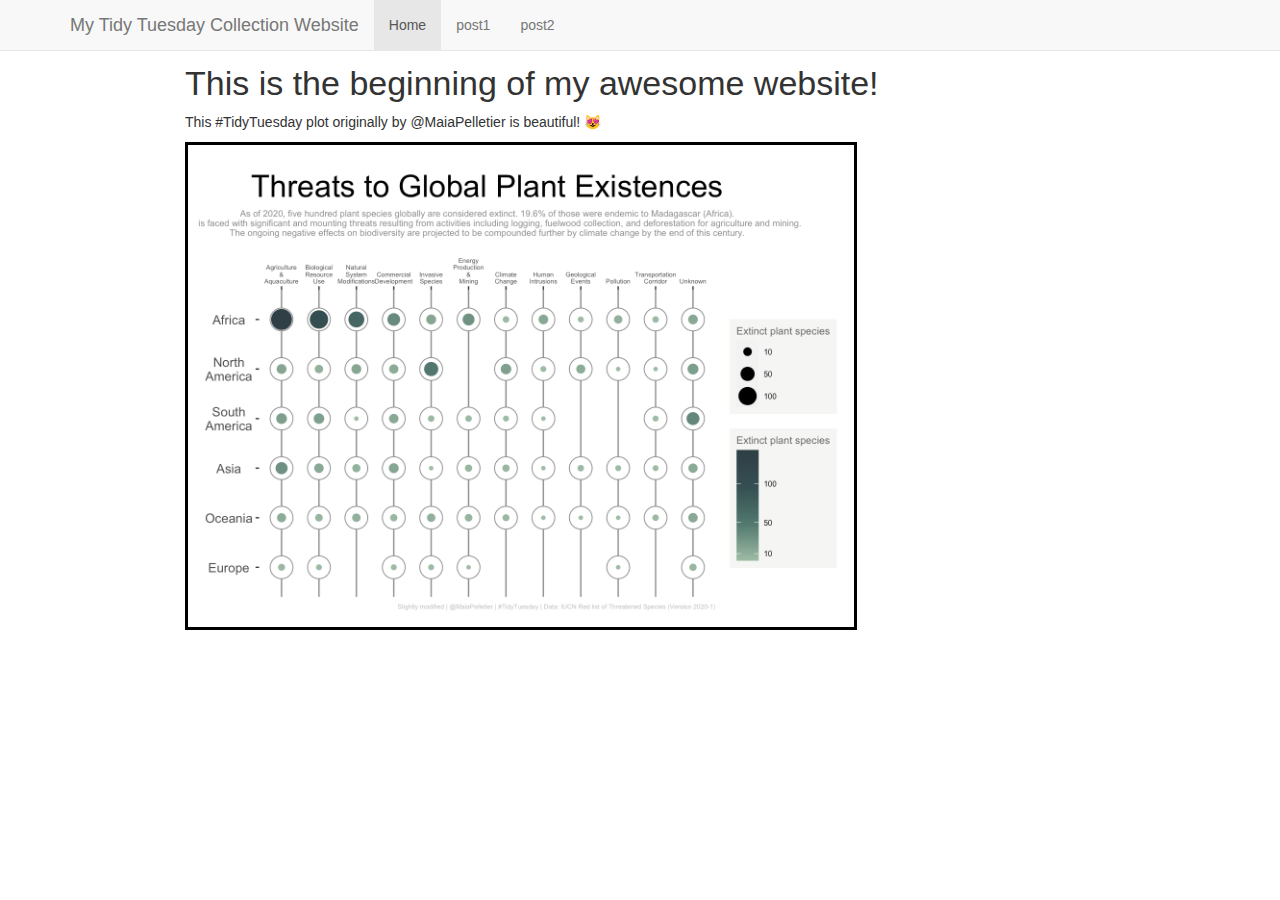
==== docs/index.html @ daf49bda "Initial commit" ====
<!DOCTYPE html>

<html>

<head>

<meta charset="utf-8" />
<meta name="generator" content="pandoc" />
<meta http-equiv="X-UA-Compatible" content="IE=EDGE" />




<title>index.knit</title>

<script src="site_libs/header-attrs-2.9/header-attrs.js"></script>
<script src="site_libs/jquery-1.11.3/jquery.min.js"></script>
<meta name="viewport" content="width=device-width, initial-scale=1" />
<link href="site_libs/bootstrap-3.3.5/css/bootstrap.min.css" rel="stylesheet" />
<script src="site_libs/bootstrap-3.3.5/js/bootstrap.min.js"></script>
<script src="site_libs/bootstrap-3.3.5/shim/html5shiv.min.js"></script>
<script src="site_libs/bootstrap-3.3.5/shim/respond.min.js"></script>
<style>h1 {font-size: 34px;}
       h1.title {font-size: 38px;}
       h2 {font-size: 30px;}
       h3 {font-size: 24px;}
       h4 {font-size: 18px;}
       h5 {font-size: 16px;}
       h6 {font-size: 12px;}
       code {color: inherit; background-color: rgba(0, 0, 0, 0.04);}
       pre:not([class]) { background-color: white }</style>
<script src="site_libs/navigation-1.1/tabsets.js"></script>
<link href="site_libs/highlightjs-9.12.0/default.css" rel="stylesheet" />
<script src="site_libs/highlightjs-9.12.0/highlight.js"></script>

<style type="text/css">
  code{white-space: pre-wrap;}
  span.smallcaps{font-variant: small-caps;}
  span.underline{text-decoration: underline;}
  div.column{display: inline-block; vertical-align: top; width: 50%;}
  div.hanging-indent{margin-left: 1.5em; text-indent: -1.5em;}
  ul.task-list{list-style: none;}
    </style>

<style type="text/css">code{white-space: pre;}</style>
<script type="text/javascript">
if (window.hljs) {
  hljs.configure({languages: []});
  hljs.initHighlightingOnLoad();
  if (document.readyState && document.readyState === "complete") {
    window.setTimeout(function() { hljs.initHighlighting(); }, 0);
  }
}
</script>








<style type = "text/css">
.main-container {
  max-width: 940px;
  margin-left: auto;
  margin-right: auto;
}
img {
  max-width:100%;
}
.tabbed-pane {
  padding-top: 12px;
}
.html-widget {
  margin-bottom: 20px;
}
button.code-folding-btn:focus {
  outline: none;
}
summary {
  display: list-item;
}
pre code {
  padding: 0;
}
</style>


<style type="text/css">
.dropdown-submenu {
  position: relative;
}
.dropdown-submenu>.dropdown-menu {
  top: 0;
  left: 100%;
  margin-top: -6px;
  margin-left: -1px;
  border-radius: 0 6px 6px 6px;
}
.dropdown-submenu:hover>.dropdown-menu {
  display: block;
}
.dropdown-submenu>a:after {
  display: block;
  content: " ";
  float: right;
  width: 0;
  height: 0;
  border-color: transparent;
  border-style: solid;
  border-width: 5px 0 5px 5px;
  border-left-color: #cccccc;
  margin-top: 5px;
  margin-right: -10px;
}
.dropdown-submenu:hover>a:after {
  border-left-color: #adb5bd;
}
.dropdown-submenu.pull-left {
  float: none;
}
.dropdown-submenu.pull-left>.dropdown-menu {
  left: -100%;
  margin-left: 10px;
  border-radius: 6px 0 6px 6px;
}
</style>

<script type="text/javascript">
// manage active state of menu based on current page
$(document).ready(function () {
  // active menu anchor
  href = window.location.pathname
  href = href.substr(href.lastIndexOf('/') + 1)
  if (href === "")
    href = "index.html";
  var menuAnchor = $('a[href="' + href + '"]');

  // mark it active
  menuAnchor.tab('show');

  // if it's got a parent navbar menu mark it active as well
  menuAnchor.closest('li.dropdown').addClass('active');

  // Navbar adjustments
  var navHeight = $(".navbar").first().height() + 15;
  var style = document.createElement('style');
  var pt = "padding-top: " + navHeight + "px; ";
  var mt = "margin-top: -" + navHeight + "px; ";
  var css = "";
  // offset scroll position for anchor links (for fixed navbar)
  for (var i = 1; i <= 6; i++) {
    css += ".section h" + i + "{ " + pt + mt + "}\n";
  }
  style.innerHTML = "body {" + pt + "padding-bottom: 40px; }\n" + css;
  document.head.appendChild(style);
});
</script>

<!-- tabsets -->

<style type="text/css">
.tabset-dropdown > .nav-tabs {
  display: inline-table;
  max-height: 500px;
  min-height: 44px;
  overflow-y: auto;
  border: 1px solid #ddd;
  border-radius: 4px;
}

.tabset-dropdown > .nav-tabs > li.active:before {
  content: "";
  font-family: 'Glyphicons Halflings';
  display: inline-block;
  padding: 10px;
  border-right: 1px solid #ddd;
}

.tabset-dropdown > .nav-tabs.nav-tabs-open > li.active:before {
  content: "&#xe258;";
  border: none;
}

.tabset-dropdown > .nav-tabs.nav-tabs-open:before {
  content: "";
  font-family: 'Glyphicons Halflings';
  display: inline-block;
  padding: 10px;
  border-right: 1px solid #ddd;
}

.tabset-dropdown > .nav-tabs > li.active {
  display: block;
}

.tabset-dropdown > .nav-tabs > li > a,
.tabset-dropdown > .nav-tabs > li > a:focus,
.tabset-dropdown > .nav-tabs > li > a:hover {
  border: none;
  display: inline-block;
  border-radius: 4px;
  background-color: transparent;
}

.tabset-dropdown > .nav-tabs.nav-tabs-open > li {
  display: block;
  float: none;
}

.tabset-dropdown > .nav-tabs > li {
  display: none;
}
</style>

<!-- code folding -->




</head>

<body>


<div class="container-fluid main-container">




<div class="navbar navbar-default  navbar-fixed-top" role="navigation">
  <div class="container">
    <div class="navbar-header">
      <button type="button" class="navbar-toggle collapsed" data-toggle="collapse" data-target="#navbar">
        <span class="icon-bar"></span>
        <span class="icon-bar"></span>
        <span class="icon-bar"></span>
      </button>
      <a class="navbar-brand" href="index.html">My Tidy Tuesday Collection Website</a>
    </div>
    <div id="navbar" class="navbar-collapse collapse">
      <ul class="nav navbar-nav">
        <li>
  <a href="index.html">Home</a>
</li>
<li>
  <a href="post1.html">post1</a>
</li>
<li>
  <a href="post2.html">post2</a>
</li>
      </ul>
      <ul class="nav navbar-nav navbar-right">
        
      </ul>
    </div><!--/.nav-collapse -->
  </div><!--/.container -->
</div><!--/.navbar -->

<div id="header">




</div>


<div id="this-is-the-beginning-of-my-awesome-website" class="section level1">
<h1>This is the beginning of my awesome website!</h1>
<p>This #TidyTuesday plot originally by <span class="citation">@MaiaPelletier</span> is beautiful! 😻</p>
<p><img src="index_files/figure-html/plot-1.png" width="672" style='border:3px solid black; padding:10px;' /></p>
</div>




</div>

<script>

// add bootstrap table styles to pandoc tables
function bootstrapStylePandocTables() {
  $('tr.odd').parent('tbody').parent('table').addClass('table table-condensed');
}
$(document).ready(function () {
  bootstrapStylePandocTables();
});


</script>

<!-- tabsets -->

<script>
$(document).ready(function () {
  window.buildTabsets("TOC");
});

$(document).ready(function () {
  $('.tabset-dropdown > .nav-tabs > li').click(function () {
    $(this).parent().toggleClass('nav-tabs-open');
  });
});
</script>

<!-- code folding -->


<!-- dynamically load mathjax for compatibility with self-contained -->
<script>
  (function () {
    var script = document.createElement("script");
    script.type = "text/javascript";
    script.src  = "https://mathjax.rstudio.com/latest/MathJax.js?config=TeX-AMS-MML_HTMLorMML";
    document.getElementsByTagName("head")[0].appendChild(script);
  })();
</script>

</body>
</html>
---- docs/site_libs/highlightjs-9.12.0/default.css ----
.hljs-literal {
  color: #990073;
}

.hljs-number {
  color: #099;
}

.hljs-comment {
  color: #998;
  font-style: italic;
}

.hljs-keyword {
  color: #900;
  font-weight: bold;
}

.hljs-string {
  color: #d14;
}
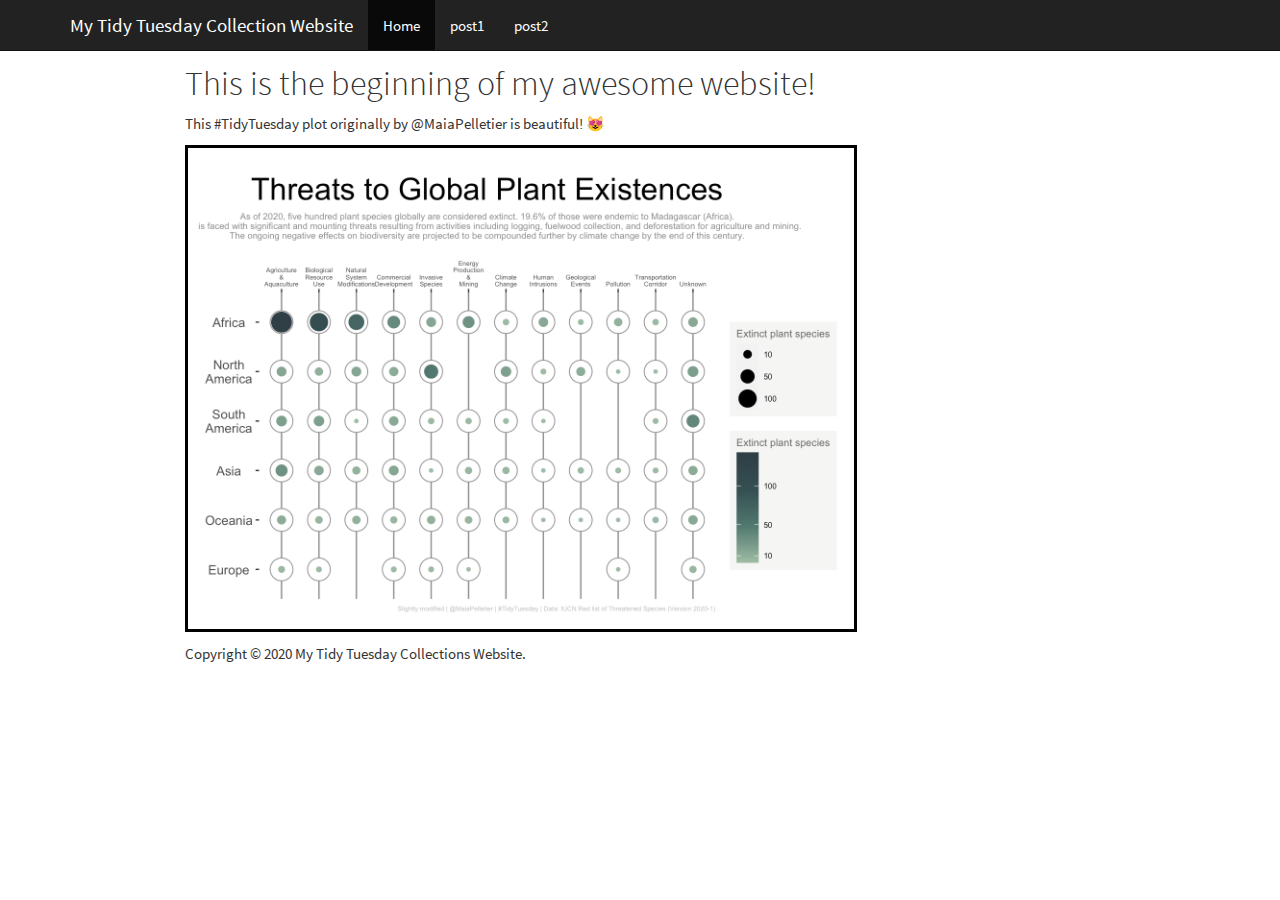
==== commit a7ee36b8: "First commit" ====
--- a/docs/index.html
+++ b/docs/index.html
@@ -16,7 +16,7 @@
 <script src="site_libs/header-attrs-2.9/header-attrs.js"></script>
 <script src="site_libs/jquery-1.11.3/jquery.min.js"></script>
 <meta name="viewport" content="width=device-width, initial-scale=1" />
-<link href="site_libs/bootstrap-3.3.5/css/bootstrap.min.css" rel="stylesheet" />
+<link href="site_libs/bootstrap-3.3.5/css/cosmo.min.css" rel="stylesheet" />
 <script src="site_libs/bootstrap-3.3.5/js/bootstrap.min.js"></script>
 <script src="site_libs/bootstrap-3.3.5/shim/html5shiv.min.js"></script>
 <script src="site_libs/bootstrap-3.3.5/shim/respond.min.js"></script>
@@ -57,6 +57,7 @@
 
 
 
+<link rel="stylesheet" href="styles.css" type="text/css" />
 
 
 
@@ -272,6 +273,7 @@
 <p><img src="index_files/figure-html/plot-1.png" width="672" style='border:3px solid black; padding:10px;' /></p>
 </div>
 
+<p>Copyright &copy; 2020 My Tidy Tuesday Collections Website.</p>
 
 
 
--- a/docs/site_libs/bootstrap-3.3.5/css/cosmo.min.css
+++ b/docs/site_libs/bootstrap-3.3.5/css/cosmo.min.css
@@ -0,0 +1,30 @@
+@font-face {
+  font-family: 'Source Sans Pro';
+  font-style: normal;
+  font-weight: 300;
+  src: url(fonts/SourceSansProLight.ttf) format('truetype');
+}
+@font-face {
+  font-family: 'Source Sans Pro';
+  font-style: normal;
+  font-weight: 400;
+  src: url(fonts/SourceSansPro.ttf) format('truetype');
+}
+@font-face {
+  font-family: 'Source Sans Pro';
+  font-style: normal;
+  font-weight: 700;
+  src: url(fonts/SourceSansProBold.ttf) format('truetype');
+}
+
+/*!
+ * bootswatch v3.3.6
+ * Homepage: http://bootswatch.com
+ * Copyright 2012-2015 Thomas Park
+ * Licensed under MIT
+ * Based on Bootstrap
+*//*!
+ * Bootstrap v3.3.6 (http://getbootstrap.com)
+ * Copyright 2011-2015 Twitter, Inc.
+ * Licensed under MIT (https://github.com/twbs/bootstrap/blob/master/LICENSE)
+ *//*! normalize.css v3.0.3 | MIT License | github.com/necolas/normalize.css */html{font-family:sans-serif;-ms-text-size-adjust:100%;-webkit-text-size-adjust:100%}body{margin:0}article,aside,details,figcaption,figure,footer,header,hgroup,main,menu,nav,section,summary{display:block}audio,canvas,progress,video{display:inline-block;vertical-align:baseline}audio:not([controls]){display:none;height:0}[hidden],template{display:none}a{background-color:transparent}a:active,a:hover{outline:0}abbr[title]{border-bottom:1px dotted}b,strong{font-weight:bold}dfn{font-style:italic}h1{font-size:2em;margin:0.67em 0}mark{background:#ff0;color:#000}small{font-size:80%}sub,sup{font-size:75%;line-height:0;position:relative;vertical-align:baseline}sup{top:-0.5em}sub{bottom:-0.25em}img{border:0}svg:not(:root){overflow:hidden}figure{margin:1em 40px}hr{-webkit-box-sizing:content-box;-moz-box-sizing:content-box;box-sizing:content-box;height:0}pre{overflow:auto}code,kbd,pre,samp{font-family:monospace, monospace;font-size:1em}button,input,optgroup,select,textarea{color:inherit;font:inherit;margin:0}button{overflow:visible}button,select{text-transform:none}button,html input[type="button"],input[type="reset"],input[type="submit"]{-webkit-appearance:button;cursor:pointer}button[disabled],html input[disabled]{cursor:default}button::-moz-focus-inner,input::-moz-focus-inner{border:0;padding:0}input{line-height:normal}input[type="checkbox"],input[type="radio"]{-webkit-box-sizing:border-box;-moz-box-sizing:border-box;box-sizing:border-box;padding:0}input[type="number"]::-webkit-inner-spin-button,input[type="number"]::-webkit-outer-spin-button{height:auto}input[type="search"]{-webkit-appearance:textfield;-webkit-box-sizing:content-box;-moz-box-sizing:content-box;box-sizing:content-box}input[type="search"]::-webkit-search-cancel-button,input[type="search"]::-webkit-search-decoration{-webkit-appearance:none}fieldset{border:1px solid #c0c0c0;margin:0 2px;padding:0.35em 0.625em 0.75em}legend{border:0;padding:0}textarea{overflow:auto}optgroup{font-weight:bold}table{border-collapse:collapse;border-spacing:0}td,th{padding:0}/*! Source: https://github.com/h5bp/html5-boilerplate/blob/master/src/css/main.css */@media print{*,*:before,*:after{background:transparent !important;color:#000 !important;-webkit-box-shadow:none !important;box-shadow:none !important;text-shadow:none !important}a,a:visited{text-decoration:underline}a[href]:after{content:" (" attr(href) ")"}abbr[title]:after{content:" (" attr(title) ")"}a[href^="#"]:after,a[href^="javascript:"]:after{content:""}pre,blockquote{border:1px solid #999;page-break-inside:avoid}thead{display:table-header-group}tr,img{page-break-inside:avoid}img{max-width:100% !important}p,h2,h3{orphans:3;widows:3}h2,h3{page-break-after:avoid}.navbar{display:none}.btn>.caret,.dropup>.btn>.caret{border-top-color:#000 !important}.label{border:1px solid #000}.table{border-collapse:collapse !important}.table td,.table th{background-color:#fff !important}.table-bordered th,.table-bordered td{border:1px solid #ddd !important}}@font-face{font-family:'Glyphicons Halflings';src:url('../fonts/glyphicons-halflings-regular.eot');src:url('../fonts/glyphicons-halflings-regular.eot?#iefix') format('embedded-opentype'),url('../fonts/glyphicons-halflings-regular.woff') format('woff'),url('../fonts/glyphicons-halflings-regular.ttf') format('truetype'),url('../fonts/glyphicons-halflings-regular.svg#glyphicons_halflingsregular') format('svg')}.glyphicon{position:relative;top:1px;display:inline-block;font-family:'Glyphicons Halflings';font-style:normal;font-weight:normal;line-height:1;-webkit-font-smoothing:antialiased;-moz-osx-font-smoothing:grayscale}.glyphicon-asterisk:before{content:"\002a"}.glyphicon-plus:before{content:"\002b"}.glyphicon-euro:before,.glyphicon-eur:before{content:"\20ac"}.glyphicon-minus:before{content:"\2212"}.glyphicon-cloud:before{content:"\2601"}.glyphicon-envelope:before{content:"\2709"}.glyphicon-pencil:before{content:"\270f"}.glyphicon-glass:before{content:"\e001"}.glyphicon-music:before{content:"\e002"}.glyphicon-search:before{content:"\e003"}.glyphicon-heart:before{content:"\e005"}.glyphicon-star:before{content:"\e006"}.glyphicon-star-empty:before{content:"\e007"}.glyphicon-user:before{content:"\e008"}.glyphicon-film:before{content:"\e009"}.glyphicon-th-large:before{content:"\e010"}.glyphicon-th:before{content:"\e011"}.glyphicon-th-list:before{content:"\e012"}.glyphicon-ok:before{content:"\e013"}.glyphicon-remove:before{content:"\e014"}.glyphicon-zoom-in:before{content:"\e015"}.glyphicon-zoom-out:before{content:"\e016"}.glyphicon-off:before{content:"\e017"}.glyphicon-signal:before{content:"\e018"}.glyphicon-cog:before{content:"\e019"}.glyphicon-trash:before{content:"\e020"}.glyphicon-home:before{content:"\e021"}.glyphicon-file:before{content:"\e022"}.glyphicon-time:before{content:"\e023"}.glyphicon-road:before{content:"\e024"}.glyphicon-download-alt:before{content:"\e025"}.glyphicon-download:before{content:"\e026"}.glyphicon-upload:before{content:"\e027"}.glyphicon-inbox:before{content:"\e028"}.glyphicon-play-circle:before{content:"\e029"}.glyphicon-repeat:before{content:"\e030"}.glyphicon-refresh:before{content:"\e031"}.glyphicon-list-alt:before{content:"\e032"}.glyphicon-lock:before{content:"\e033"}.glyphicon-flag:before{content:"\e034"}.glyphicon-headphones:before{content:"\e035"}.glyphicon-volume-off:before{content:"\e036"}.glyphicon-volume-down:before{content:"\e037"}.glyphicon-volume-up:before{content:"\e038"}.glyphicon-qrcode:before{content:"\e039"}.glyphicon-barcode:before{content:"\e040"}.glyphicon-tag:before{content:"\e041"}.glyphicon-tags:before{content:"\e042"}.glyphicon-book:before{content:"\e043"}.glyphicon-bookmark:before{content:"\e044"}.glyphicon-print:before{content:"\e045"}.glyphicon-camera:before{content:"\e046"}.glyphicon-font:before{content:"\e047"}.glyphicon-bold:before{content:"\e048"}.glyphicon-italic:before{content:"\e049"}.glyphicon-text-height:before{content:"\e050"}.glyphicon-text-width:before{content:"\e051"}.glyphicon-align-left:before{content:"\e052"}.glyphicon-align-center:before{content:"\e053"}.glyphicon-align-right:before{content:"\e054"}.glyphicon-align-justify:before{content:"\e055"}.glyphicon-list:before{content:"\e056"}.glyphicon-indent-left:before{content:"\e057"}.glyphicon-indent-right:before{content:"\e058"}.glyphicon-facetime-video:before{content:"\e059"}.glyphicon-picture:before{content:"\e060"}.glyphicon-map-marker:before{content:"\e062"}.glyphicon-adjust:before{content:"\e063"}.glyphicon-tint:before{content:"\e064"}.glyphicon-edit:before{content:"\e065"}.glyphicon-share:before{content:"\e066"}.glyphicon-check:before{content:"\e067"}.glyphicon-move:before{content:"\e068"}.glyphicon-step-backward:before{content:"\e069"}.glyphicon-fast-backward:before{content:"\e070"}.glyphicon-backward:before{content:"\e071"}.glyphicon-play:before{content:"\e072"}.glyphicon-pause:before{content:"\e073"}.glyphicon-stop:before{content:"\e074"}.glyphicon-forward:before{content:"\e075"}.glyphicon-fast-forward:before{content:"\e076"}.glyphicon-step-forward:before{content:"\e077"}.glyphicon-eject:before{content:"\e078"}.glyphicon-chevron-left:before{content:"\e079"}.glyphicon-chevron-right:before{content:"\e080"}.glyphicon-plus-sign:before{content:"\e081"}.glyphicon-minus-sign:before{content:"\e082"}.glyphicon-remove-sign:before{content:"\e083"}.glyphicon-ok-sign:before{content:"\e084"}.glyphicon-question-sign:before{content:"\e085"}.glyphicon-info-sign:before{content:"\e086"}.glyphicon-screenshot:before{content:"\e087"}.glyphicon-remove-circle:before{content:"\e088"}.glyphicon-ok-circle:before{content:"\e089"}.glyphicon-ban-circle:before{content:"\e090"}.glyphicon-arrow-left:before{content:"\e091"}.glyphicon-arrow-right:before{content:"\e092"}.glyphicon-arrow-up:before{content:"\e093"}.glyphicon-arrow-down:before{content:"\e094"}.glyphicon-share-alt:before{content:"\e095"}.glyphicon-resize-full:before{content:"\e096"}.glyphicon-resize-small:before{content:"\e097"}.glyphicon-exclamation-sign:before{content:"\e101"}.glyphicon-gift:before{content:"\e102"}.glyphicon-leaf:before{content:"\e103"}.glyphicon-fire:before{content:"\e104"}.glyphicon-eye-open:before{content:"\e105"}.glyphicon-eye-close:before{content:"\e106"}.glyphicon-warning-sign:before{content:"\e107"}.glyphicon-plane:before{content:"\e108"}.glyphicon-calendar:before{content:"\e109"}.glyphicon-random:before{content:"\e110"}.glyphicon-comment:before{content:"\e111"}.glyphicon-magnet:before{content:"\e112"}.glyphicon-chevron-up:before{content:"\e113"}.glyphicon-chevron-down:before{content:"\e114"}.glyphicon-retweet:before{content:"\e115"}.glyphicon-shopping-cart:before{content:"\e116"}.glyphicon-folder-close:before{content:"\e117"}.glyphicon-folder-open:before{content:"\e118"}.glyphicon-resize-vertical:before{content:"\e119"}.glyphicon-resize-horizontal:before{content:"\e120"}.glyphicon-hdd:before{content:"\e121"}.glyphicon-bullhorn:before{content:"\e122"}.glyphicon-bell:before{content:"\e123"}.glyphicon-certificate:before{content:"\e124"}.glyphicon-thumbs-up:before{content:"\e125"}.glyphicon-thumbs-down:before{content:"\e126"}.glyphicon-hand-right:before{content:"\e127"}.glyphicon-hand-left:before{content:"\e128"}.glyphicon-hand-up:before{content:"\e129"}.glyphicon-hand-down:before{content:"\e130"}.glyphicon-circle-arrow-right:before{content:"\e131"}.glyphicon-circle-arrow-left:before{content:"\e132"}.glyphicon-circle-arrow-up:before{content:"\e133"}.glyphicon-circle-arrow-down:before{content:"\e134"}.glyphicon-globe:before{content:"\e135"}.glyphicon-wrench:before{content:"\e136"}.glyphicon-tasks:before{content:"\e137"}.glyphicon-filter:before{content:"\e138"}.glyphicon-briefcase:before{content:"\e139"}.glyphicon-fullscreen:before{content:"\e140"}.glyphicon-dashboard:before{content:"\e141"}.glyphicon-paperclip:before{content:"\e142"}.glyphicon-heart-empty:before{content:"\e143"}.glyphicon-link:before{content:"\e144"}.glyphicon-phone:before{content:"\e145"}.glyphicon-pushpin:before{content:"\e146"}.glyphicon-usd:before{content:"\e148"}.glyphicon-gbp:before{content:"\e149"}.glyphicon-sort:before{content:"\e150"}.glyphicon-sort-by-alphabet:before{content:"\e151"}.glyphicon-sort-by-alphabet-alt:before{content:"\e152"}.glyphicon-sort-by-order:before{content:"\e153"}.glyphicon-sort-by-order-alt:before{content:"\e154"}.glyphicon-sort-by-attributes:before{content:"\e155"}.glyphicon-sort-by-attributes-alt:before{content:"\e156"}.glyphicon-unchecked:before{content:"\e157"}.glyphicon-expand:before{content:"\e158"}.glyphicon-collapse-down:before{content:"\e159"}.glyphicon-collapse-up:before{content:"\e160"}.glyphicon-log-in:before{content:"\e161"}.glyphicon-flash:before{content:"\e162"}.glyphicon-log-out:before{content:"\e163"}.glyphicon-new-window:before{content:"\e164"}.glyphicon-record:before{content:"\e165"}.glyphicon-save:before{content:"\e166"}.glyphicon-open:before{content:"\e167"}.glyphicon-saved:before{content:"\e168"}.glyphicon-import:before{content:"\e169"}.glyphicon-export:before{content:"\e170"}.glyphicon-send:before{content:"\e171"}.glyphicon-floppy-disk:before{content:"\e172"}.glyphicon-floppy-saved:before{content:"\e173"}.glyphicon-floppy-remove:before{content:"\e174"}.glyphicon-floppy-save:before{content:"\e175"}.glyphicon-floppy-open:before{content:"\e176"}.glyphicon-credit-card:before{content:"\e177"}.glyphicon-transfer:before{content:"\e178"}.glyphicon-cutlery:before{content:"\e179"}.glyphicon-header:before{content:"\e180"}.glyphicon-compressed:before{content:"\e181"}.glyphicon-earphone:before{content:"\e182"}.glyphicon-phone-alt:before{content:"\e183"}.glyphicon-tower:before{content:"\e184"}.glyphicon-stats:before{content:"\e185"}.glyphicon-sd-video:before{content:"\e186"}.glyphicon-hd-video:before{content:"\e187"}.glyphicon-subtitles:before{content:"\e188"}.glyphicon-sound-stereo:before{content:"\e189"}.glyphicon-sound-dolby:before{content:"\e190"}.glyphicon-sound-5-1:before{content:"\e191"}.glyphicon-sound-6-1:before{content:"\e192"}.glyphicon-sound-7-1:before{content:"\e193"}.glyphicon-copyright-mark:before{content:"\e194"}.glyphicon-registration-mark:before{content:"\e195"}.glyphicon-cloud-download:before{content:"\e197"}.glyphicon-cloud-upload:before{content:"\e198"}.glyphicon-tree-conifer:before{content:"\e199"}.glyphicon-tree-deciduous:before{content:"\e200"}.glyphicon-cd:before{content:"\e201"}.glyphicon-save-file:before{content:"\e202"}.glyphicon-open-file:before{content:"\e203"}.glyphicon-level-up:before{content:"\e204"}.glyphicon-copy:before{content:"\e205"}.glyphicon-paste:before{content:"\e206"}.glyphicon-alert:before{content:"\e209"}.glyphicon-equalizer:before{content:"\e210"}.glyphicon-king:before{content:"\e211"}.glyphicon-queen:before{content:"\e212"}.glyphicon-pawn:before{content:"\e213"}.glyphicon-bishop:before{content:"\e214"}.glyphicon-knight:before{content:"\e215"}.glyphicon-baby-formula:before{content:"\e216"}.glyphicon-tent:before{content:"\26fa"}.glyphicon-blackboard:before{content:"\e218"}.glyphicon-bed:before{content:"\e219"}.glyphicon-apple:before{content:"\f8ff"}.glyphicon-erase:before{content:"\e221"}.glyphicon-hourglass:before{content:"\231b"}.glyphicon-lamp:before{content:"\e223"}.glyphicon-duplicate:before{content:"\e224"}.glyphicon-piggy-bank:before{content:"\e225"}.glyphicon-scissors:before{content:"\e226"}.glyphicon-bitcoin:before{content:"\e227"}.glyphicon-btc:before{content:"\e227"}.glyphicon-xbt:before{content:"\e227"}.glyphicon-yen:before{content:"\00a5"}.glyphicon-jpy:before{content:"\00a5"}.glyphicon-ruble:before{content:"\20bd"}.glyphicon-rub:before{content:"\20bd"}.glyphicon-scale:before{content:"\e230"}.glyphicon-ice-lolly:before{content:"\e231"}.glyphicon-ice-lolly-tasted:before{content:"\e232"}.glyphicon-education:before{content:"\e233"}.glyphicon-option-horizontal:before{content:"\e234"}.glyphicon-option-vertical:before{content:"\e235"}.glyphicon-menu-hamburger:before{content:"\e236"}.glyphicon-modal-window:before{content:"\e237"}.glyphicon-oil:before{content:"\e238"}.glyphicon-grain:before{content:"\e239"}.glyphicon-sunglasses:before{content:"\e240"}.glyphicon-text-size:before{content:"\e241"}.glyphicon-text-color:before{content:"\e242"}.glyphicon-text-background:before{content:"\e243"}.glyphicon-object-align-top:before{content:"\e244"}.glyphicon-object-align-bottom:before{content:"\e245"}.glyphicon-object-align-horizontal:before{content:"\e246"}.glyphicon-object-align-left:before{content:"\e247"}.glyphicon-object-align-vertical:before{content:"\e248"}.glyphicon-object-align-right:before{content:"\e249"}.glyphicon-triangle-right:before{content:"\e250"}.glyphicon-triangle-left:before{content:"\e251"}.glyphicon-triangle-bottom:before{content:"\e252"}.glyphicon-triangle-top:before{content:"\e253"}.glyphicon-console:before{content:"\e254"}.glyphicon-superscript:before{content:"\e255"}.glyphicon-subscript:before{content:"\e256"}.glyphicon-menu-left:before{content:"\e257"}.glyphicon-menu-right:before{content:"\e258"}.glyphicon-menu-down:before{content:"\e259"}.glyphicon-menu-up:before{content:"\e260"}*{-webkit-box-sizing:border-box;-moz-box-sizing:border-box;box-sizing:border-box}*:before,*:after{-webkit-box-sizing:border-box;-moz-box-sizing:border-box;box-sizing:border-box}html{font-size:10px;-webkit-tap-highlight-color:rgba(0,0,0,0)}body{font-family:"Source Sans Pro",Calibri,Candara,Arial,sans-serif;font-size:15px;line-height:1.42857143;color:#333333;background-color:#ffffff}input,button,select,textarea{font-family:inherit;font-size:inherit;line-height:inherit}a{color:#2780e3;text-decoration:none}a:hover,a:focus{color:#165ba8;text-decoration:underline}a:focus{outline:thin dotted;outline:5px auto -webkit-focus-ring-color;outline-offset:-2px}figure{margin:0}img{vertical-align:middle}.img-responsive,.thumbnail>img,.thumbnail a>img,.carousel-inner>.item>img,.carousel-inner>.item>a>img{display:block;max-width:100%;height:auto}.img-rounded{border-radius:0}.img-thumbnail{padding:4px;line-height:1.42857143;background-color:#ffffff;border:1px solid #dddddd;border-radius:0;-webkit-transition:all .2s ease-in-out;-o-transition:all .2s ease-in-out;transition:all .2s ease-in-out;display:inline-block;max-width:100%;height:auto}.img-circle{border-radius:50%}hr{margin-top:21px;margin-bottom:21px;border:0;border-top:1px solid #e6e6e6}.sr-only{position:absolute;width:1px;height:1px;margin:-1px;padding:0;overflow:hidden;clip:rect(0, 0, 0, 0);border:0}.sr-only-focusable:active,.sr-only-focusable:focus{position:static;width:auto;height:auto;margin:0;overflow:visible;clip:auto}[role="button"]{cursor:pointer}h1,h2,h3,h4,h5,h6,.h1,.h2,.h3,.h4,.h5,.h6{font-family:"Source Sans Pro",Calibri,Candara,Arial,sans-serif;font-weight:300;line-height:1.1;color:inherit}h1 small,h2 small,h3 small,h4 small,h5 small,h6 small,.h1 small,.h2 small,.h3 small,.h4 small,.h5 small,.h6 small,h1 .small,h2 .small,h3 .small,h4 .small,h5 .small,h6 .small,.h1 .small,.h2 .small,.h3 .small,.h4 .small,.h5 .small,.h6 .small{font-weight:normal;line-height:1;color:#999999}h1,.h1,h2,.h2,h3,.h3{margin-top:21px;margin-bottom:10.5px}h1 small,.h1 small,h2 small,.h2 small,h3 small,.h3 small,h1 .small,.h1 .small,h2 .small,.h2 .small,h3 .small,.h3 .small{font-size:65%}h4,.h4,h5,.h5,h6,.h6{margin-top:10.5px;margin-bottom:10.5px}h4 small,.h4 small,h5 small,.h5 small,h6 small,.h6 small,h4 .small,.h4 .small,h5 .small,.h5 .small,h6 .small,.h6 .small{font-size:75%}h1,.h1{font-size:39px}h2,.h2{font-size:32px}h3,.h3{font-size:26px}h4,.h4{font-size:19px}h5,.h5{font-size:15px}h6,.h6{font-size:13px}p{margin:0 0 10.5px}.lead{margin-bottom:21px;font-size:17px;font-weight:300;line-height:1.4}@media (min-width:768px){.lead{font-size:22.5px}}small,.small{font-size:86%}mark,.mark{background-color:#ff7518;padding:.2em}.text-left{text-align:left}.text-right{text-align:right}.text-center{text-align:center}.text-justify{text-align:justify}.text-nowrap{white-space:nowrap}.text-lowercase{text-transform:lowercase}.text-uppercase{text-transform:uppercase}.text-capitalize{text-transform:capitalize}.text-muted{color:#999999}.text-primary{color:#2780e3}a.text-primary:hover,a.text-primary:focus{color:#1967be}.text-success{color:#ffffff}a.text-success:hover,a.text-success:focus{color:#e6e6e6}.text-info{color:#ffffff}a.text-info:hover,a.text-info:focus{color:#e6e6e6}.text-warning{color:#ffffff}a.text-warning:hover,a.text-warning:focus{color:#e6e6e6}.text-danger{color:#ffffff}a.text-danger:hover,a.text-danger:focus{color:#e6e6e6}.bg-primary{color:#fff;background-color:#2780e3}a.bg-primary:hover,a.bg-primary:focus{background-color:#1967be}.bg-success{background-color:#3fb618}a.bg-success:hover,a.bg-success:focus{background-color:#2f8912}.bg-info{background-color:#9954bb}a.bg-info:hover,a.bg-info:focus{background-color:#7e3f9d}.bg-warning{background-color:#ff7518}a.bg-warning:hover,a.bg-warning:focus{background-color:#e45c00}.bg-danger{background-color:#ff0039}a.bg-danger:hover,a.bg-danger:focus{background-color:#cc002e}.page-header{padding-bottom:9.5px;margin:42px 0 21px;border-bottom:1px solid #e6e6e6}ul,ol{margin-top:0;margin-bottom:10.5px}ul ul,ol ul,ul ol,ol ol{margin-bottom:0}.list-unstyled{padding-left:0;list-style:none}.list-inline{padding-left:0;list-style:none;margin-left:-5px}.list-inline>li{display:inline-block;padding-left:5px;padding-right:5px}dl{margin-top:0;margin-bottom:21px}dt,dd{line-height:1.42857143}dt{font-weight:bold}dd{margin-left:0}@media (min-width:768px){.dl-horizontal dt{float:left;width:160px;clear:left;text-align:right;overflow:hidden;text-overflow:ellipsis;white-space:nowrap}.dl-horizontal dd{margin-left:180px}}abbr[title],abbr[data-original-title]{cursor:help;border-bottom:1px dotted #999999}.initialism{font-size:90%;text-transform:uppercase}blockquote{padding:10.5px 21px;margin:0 0 21px;font-size:18.75px;border-left:5px solid #e6e6e6}blockquote p:last-child,blockquote ul:last-child,blockquote ol:last-child{margin-bottom:0}blockquote footer,blockquote small,blockquote .small{display:block;font-size:80%;line-height:1.42857143;color:#999999}blockquote footer:before,blockquote small:before,blockquote .small:before{content:'\2014 \00A0'}.blockquote-reverse,blockquote.pull-right{padding-right:15px;padding-left:0;border-right:5px solid #e6e6e6;border-left:0;text-align:right}.blockquote-reverse footer:before,blockquote.pull-right footer:before,.blockquote-reverse small:before,blockquote.pull-right small:before,.blockquote-reverse .small:before,blockquote.pull-right .small:before{content:''}.blockquote-reverse footer:after,blockquote.pull-right footer:after,.blockquote-reverse small:after,blockquote.pull-right small:after,.blockquote-reverse .small:after,blockquote.pull-right .small:after{content:'\00A0 \2014'}address{margin-bottom:21px;font-style:normal;line-height:1.42857143}code,kbd,pre,samp{font-family:monospace}code{padding:2px 4px;font-size:90%;color:#c7254e;background-color:#f9f2f4;border-radius:0}kbd{padding:2px 4px;font-size:90%;color:#ffffff;background-color:#333333;border-radius:0;-webkit-box-shadow:inset 0 -1px 0 rgba(0,0,0,0.25);box-shadow:inset 0 -1px 0 rgba(0,0,0,0.25)}kbd kbd{padding:0;font-size:100%;font-weight:bold;-webkit-box-shadow:none;box-shadow:none}pre{display:block;padding:10px;margin:0 0 10.5px;font-size:14px;line-height:1.42857143;word-break:break-all;word-wrap:break-word;color:#333333;background-color:#f5f5f5;border:1px solid #cccccc;border-radius:0}pre code{padding:0;font-size:inherit;color:inherit;white-space:pre-wrap;background-color:transparent;border-radius:0}.pre-scrollable{max-height:340px;overflow-y:scroll}.container{margin-right:auto;margin-left:auto;padding-left:15px;padding-right:15px}@media (min-width:768px){.container{width:750px}}@media (min-width:992px){.container{width:970px}}@media (min-width:1200px){.container{width:1170px}}.container-fluid{margin-right:auto;margin-left:auto;padding-left:15px;padding-right:15px}.row{margin-left:-15px;margin-right:-15px}.col-xs-1,.col-sm-1,.col-md-1,.col-lg-1,.col-xs-2,.col-sm-2,.col-md-2,.col-lg-2,.col-xs-3,.col-sm-3,.col-md-3,.col-lg-3,.col-xs-4,.col-sm-4,.col-md-4,.col-lg-4,.col-xs-5,.col-sm-5,.col-md-5,.col-lg-5,.col-xs-6,.col-sm-6,.col-md-6,.col-lg-6,.col-xs-7,.col-sm-7,.col-md-7,.col-lg-7,.col-xs-8,.col-sm-8,.col-md-8,.col-lg-8,.col-xs-9,.col-sm-9,.col-md-9,.col-lg-9,.col-xs-10,.col-sm-10,.col-md-10,.col-lg-10,.col-xs-11,.col-sm-11,.col-md-11,.col-lg-11,.col-xs-12,.col-sm-12,.col-md-12,.col-lg-12{position:relative;min-height:1px;padding-left:15px;padding-right:15px}.col-xs-1,.col-xs-2,.col-xs-3,.col-xs-4,.col-xs-5,.col-xs-6,.col-xs-7,.col-xs-8,.col-xs-9,.col-xs-10,.col-xs-11,.col-xs-12{float:left}.col-xs-12{width:100%}.col-xs-11{width:91.66666667%}.col-xs-10{width:83.33333333%}.col-xs-9{width:75%}.col-xs-8{width:66.66666667%}.col-xs-7{width:58.33333333%}.col-xs-6{width:50%}.col-xs-5{width:41.66666667%}.col-xs-4{width:33.33333333%}.col-xs-3{width:25%}.col-xs-2{width:16.66666667%}.col-xs-1{width:8.33333333%}.col-xs-pull-12{right:100%}.col-xs-pull-11{right:91.66666667%}.col-xs-pull-10{right:83.33333333%}.col-xs-pull-9{right:75%}.col-xs-pull-8{right:66.66666667%}.col-xs-pull-7{right:58.33333333%}.col-xs-pull-6{right:50%}.col-xs-pull-5{right:41.66666667%}.col-xs-pull-4{right:33.33333333%}.col-xs-pull-3{right:25%}.col-xs-pull-2{right:16.66666667%}.col-xs-pull-1{right:8.33333333%}.col-xs-pull-0{right:auto}.col-xs-push-12{left:100%}.col-xs-push-11{left:91.66666667%}.col-xs-push-10{left:83.33333333%}.col-xs-push-9{left:75%}.col-xs-push-8{left:66.66666667%}.col-xs-push-7{left:58.33333333%}.col-xs-push-6{left:50%}.col-xs-push-5{left:41.66666667%}.col-xs-push-4{left:33.33333333%}.col-xs-push-3{left:25%}.col-xs-push-2{left:16.66666667%}.col-xs-push-1{left:8.33333333%}.col-xs-push-0{left:auto}.col-xs-offset-12{margin-left:100%}.col-xs-offset-11{margin-left:91.66666667%}.col-xs-offset-10{margin-left:83.33333333%}.col-xs-offset-9{margin-left:75%}.col-xs-offset-8{margin-left:66.66666667%}.col-xs-offset-7{margin-left:58.33333333%}.col-xs-offset-6{margin-left:50%}.col-xs-offset-5{margin-left:41.66666667%}.col-xs-offset-4{margin-left:33.33333333%}.col-xs-offset-3{margin-left:25%}.col-xs-offset-2{margin-left:16.66666667%}.col-xs-offset-1{margin-left:8.33333333%}.col-xs-offset-0{margin-left:0%}@media (min-width:768px){.col-sm-1,.col-sm-2,.col-sm-3,.col-sm-4,.col-sm-5,.col-sm-6,.col-sm-7,.col-sm-8,.col-sm-9,.col-sm-10,.col-sm-11,.col-sm-12{float:left}.col-sm-12{width:100%}.col-sm-11{width:91.66666667%}.col-sm-10{width:83.33333333%}.col-sm-9{width:75%}.col-sm-8{width:66.66666667%}.col-sm-7{width:58.33333333%}.col-sm-6{width:50%}.col-sm-5{width:41.66666667%}.col-sm-4{width:33.33333333%}.col-sm-3{width:25%}.col-sm-2{width:16.66666667%}.col-sm-1{width:8.33333333%}.col-sm-pull-12{right:100%}.col-sm-pull-11{right:91.66666667%}.col-sm-pull-10{right:83.33333333%}.col-sm-pull-9{right:75%}.col-sm-pull-8{right:66.66666667%}.col-sm-pull-7{right:58.33333333%}.col-sm-pull-6{right:50%}.col-sm-pull-5{right:41.66666667%}.col-sm-pull-4{right:33.33333333%}.col-sm-pull-3{right:25%}.col-sm-pull-2{right:16.66666667%}.col-sm-pull-1{right:8.33333333%}.col-sm-pull-0{right:auto}.col-sm-push-12{left:100%}.col-sm-push-11{left:91.66666667%}.col-sm-push-10{left:83.33333333%}.col-sm-push-9{left:75%}.col-sm-push-8{left:66.66666667%}.col-sm-push-7{left:58.33333333%}.col-sm-push-6{left:50%}.col-sm-push-5{left:41.66666667%}.col-sm-push-4{left:33.33333333%}.col-sm-push-3{left:25%}.col-sm-push-2{left:16.66666667%}.col-sm-push-1{left:8.33333333%}.col-sm-push-0{left:auto}.col-sm-offset-12{margin-left:100%}.col-sm-offset-11{margin-left:91.66666667%}.col-sm-offset-10{margin-left:83.33333333%}.col-sm-offset-9{margin-left:75%}.col-sm-offset-8{margin-left:66.66666667%}.col-sm-offset-7{margin-left:58.33333333%}.col-sm-offset-6{margin-left:50%}.col-sm-offset-5{margin-left:41.66666667%}.col-sm-offset-4{margin-left:33.33333333%}.col-sm-offset-3{margin-left:25%}.col-sm-offset-2{margin-left:16.66666667%}.col-sm-offset-1{margin-left:8.33333333%}.col-sm-offset-0{margin-left:0%}}@media (min-width:992px){.col-md-1,.col-md-2,.col-md-3,.col-md-4,.col-md-5,.col-md-6,.col-md-7,.col-md-8,.col-md-9,.col-md-10,.col-md-11,.col-md-12{float:left}.col-md-12{width:100%}.col-md-11{width:91.66666667%}.col-md-10{width:83.33333333%}.col-md-9{width:75%}.col-md-8{width:66.66666667%}.col-md-7{width:58.33333333%}.col-md-6{width:50%}.col-md-5{width:41.66666667%}.col-md-4{width:33.33333333%}.col-md-3{width:25%}.col-md-2{width:16.66666667%}.col-md-1{width:8.33333333%}.col-md-pull-12{right:100%}.col-md-pull-11{right:91.66666667%}.col-md-pull-10{right:83.33333333%}.col-md-pull-9{right:75%}.col-md-pull-8{right:66.66666667%}.col-md-pull-7{right:58.33333333%}.col-md-pull-6{right:50%}.col-md-pull-5{right:41.66666667%}.col-md-pull-4{right:33.33333333%}.col-md-pull-3{right:25%}.col-md-pull-2{right:16.66666667%}.col-md-pull-1{right:8.33333333%}.col-md-pull-0{right:auto}.col-md-push-12{left:100%}.col-md-push-11{left:91.66666667%}.col-md-push-10{left:83.33333333%}.col-md-push-9{left:75%}.col-md-push-8{left:66.66666667%}.col-md-push-7{left:58.33333333%}.col-md-push-6{left:50%}.col-md-push-5{left:41.66666667%}.col-md-push-4{left:33.33333333%}.col-md-push-3{left:25%}.col-md-push-2{left:16.66666667%}.col-md-push-1{left:8.33333333%}.col-md-push-0{left:auto}.col-md-offset-12{margin-left:100%}.col-md-offset-11{margin-left:91.66666667%}.col-md-offset-10{margin-left:83.33333333%}.col-md-offset-9{margin-left:75%}.col-md-offset-8{margin-left:66.66666667%}.col-md-offset-7{margin-left:58.33333333%}.col-md-offset-6{margin-left:50%}.col-md-offset-5{margin-left:41.66666667%}.col-md-offset-4{margin-left:33.33333333%}.col-md-offset-3{margin-left:25%}.col-md-offset-2{margin-left:16.66666667%}.col-md-offset-1{margin-left:8.33333333%}.col-md-offset-0{margin-left:0%}}@media (min-width:1200px){.col-lg-1,.col-lg-2,.col-lg-3,.col-lg-4,.col-lg-5,.col-lg-6,.col-lg-7,.col-lg-8,.col-lg-9,.col-lg-10,.col-lg-11,.col-lg-12{float:left}.col-lg-12{width:100%}.col-lg-11{width:91.66666667%}.col-lg-10{width:83.33333333%}.col-lg-9{width:75%}.col-lg-8{width:66.66666667%}.col-lg-7{width:58.33333333%}.col-lg-6{width:50%}.col-lg-5{width:41.66666667%}.col-lg-4{width:33.33333333%}.col-lg-3{width:25%}.col-lg-2{width:16.66666667%}.col-lg-1{width:8.33333333%}.col-lg-pull-12{right:100%}.col-lg-pull-11{right:91.66666667%}.col-lg-pull-10{right:83.33333333%}.col-lg-pull-9{right:75%}.col-lg-pull-8{right:66.66666667%}.col-lg-pull-7{right:58.33333333%}.col-lg-pull-6{right:50%}.col-lg-pull-5{right:41.66666667%}.col-lg-pull-4{right:33.33333333%}.col-lg-pull-3{right:25%}.col-lg-pull-2{right:16.66666667%}.col-lg-pull-1{right:8.33333333%}.col-lg-pull-0{right:auto}.col-lg-push-12{left:100%}.col-lg-push-11{left:91.66666667%}.col-lg-push-10{left:83.33333333%}.col-lg-push-9{left:75%}.col-lg-push-8{left:66.66666667%}.col-lg-push-7{left:58.33333333%}.col-lg-push-6{left:50%}.col-lg-push-5{left:41.66666667%}.col-lg-push-4{left:33.33333333%}.col-lg-push-3{left:25%}.col-lg-push-2{left:16.66666667%}.col-lg-push-1{left:8.33333333%}.col-lg-push-0{left:auto}.col-lg-offset-12{margin-left:100%}.col-lg-offset-11{margin-left:91.66666667%}.col-lg-offset-10{margin-left:83.33333333%}.col-lg-offset-9{margin-left:75%}.col-lg-offset-8{margin-left:66.66666667%}.col-lg-offset-7{margin-left:58.33333333%}.col-lg-offset-6{margin-left:50%}.col-lg-offset-5{margin-left:41.66666667%}.col-lg-offset-4{margin-left:33.33333333%}.col-lg-offset-3{margin-left:25%}.col-lg-offset-2{margin-left:16.66666667%}.col-lg-offset-1{margin-left:8.33333333%}.col-lg-offset-0{margin-left:0%}}table{background-color:transparent}caption{padding-top:8px;padding-bottom:8px;color:#999999;text-align:left}th{}.table{width:100%;max-width:100%;margin-bottom:21px}.table>thead>tr>th,.table>tbody>tr>th,.table>tfoot>tr>th,.table>thead>tr>td,.table>tbody>tr>td,.table>tfoot>tr>td{padding:8px;line-height:1.42857143;vertical-align:top;border-top:1px solid #dddddd}.table>thead>tr>th{vertical-align:bottom;border-bottom:2px solid #dddddd}.table>caption+thead>tr:first-child>th,.table>colgroup+thead>tr:first-child>th,.table>thead:first-child>tr:first-child>th,.table>caption+thead>tr:first-child>td,.table>colgroup+thead>tr:first-child>td,.table>thead:first-child>tr:first-child>td{border-top:0}.table>tbody+tbody{border-top:2px solid #dddddd}.table .table{background-color:#ffffff}.table-condensed>thead>tr>th,.table-condensed>tbody>tr>th,.table-condensed>tfoot>tr>th,.table-condensed>thead>tr>td,.table-condensed>tbody>tr>td,.table-condensed>tfoot>tr>td{padding:5px}.table-bordered{border:1px solid #dddddd}.table-bordered>thead>tr>th,.table-bordered>tbody>tr>th,.table-bordered>tfoot>tr>th,.table-bordered>thead>tr>td,.table-bordered>tbody>tr>td,.table-bordered>tfoot>tr>td{border:1px solid #dddddd}.table-bordered>thead>tr>th,.table-bordered>thead>tr>td{border-bottom-width:2px}.table-striped>tbody>tr:nth-of-type(odd){background-color:#f9f9f9}.table-hover>tbody>tr:hover{background-color:#f5f5f5}table col[class*="col-"]{position:static;float:none;display:table-column}table td[class*="col-"],table th[class*="col-"]{position:static;float:none;display:table-cell}.table>thead>tr>td.active,.table>tbody>tr>td.active,.table>tfoot>tr>td.active,.table>thead>tr>th.active,.table>tbody>tr>th.active,.table>tfoot>tr>th.active,.table>thead>tr.active>td,.table>tbody>tr.active>td,.table>tfoot>tr.active>td,.table>thead>tr.active>th,.table>tbody>tr.active>th,.table>tfoot>tr.active>th{background-color:#f5f5f5}.table-hover>tbody>tr>td.active:hover,.table-hover>tbody>tr>th.active:hover,.table-hover>tbody>tr.active:hover>td,.table-hover>tbody>tr:hover>.active,.table-hover>tbody>tr.active:hover>th{background-color:#e8e8e8}.table>thead>tr>td.success,.table>tbody>tr>td.success,.table>tfoot>tr>td.success,.table>thead>tr>th.success,.table>tbody>tr>th.success,.table>tfoot>tr>th.success,.table>thead>tr.success>td,.table>tbody>tr.success>td,.table>tfoot>tr.success>td,.table>thead>tr.success>th,.table>tbody>tr.success>th,.table>tfoot>tr.success>th{background-color:#3fb618}.table-hover>tbody>tr>td.success:hover,.table-hover>tbody>tr>th.success:hover,.table-hover>tbody>tr.success:hover>td,.table-hover>tbody>tr:hover>.success,.table-hover>tbody>tr.success:hover>th{background-color:#379f15}.table>thead>tr>td.info,.table>tbody>tr>td.info,.table>tfoot>tr>td.info,.table>thead>tr>th.info,.table>tbody>tr>th.info,.table>tfoot>tr>th.info,.table>thead>tr.info>td,.table>tbody>tr.info>td,.table>tfoot>tr.info>td,.table>thead>tr.info>th,.table>tbody>tr.info>th,.table>tfoot>tr.info>th{background-color:#9954bb}.table-hover>tbody>tr>td.info:hover,.table-hover>tbody>tr>th.info:hover,.table-hover>tbody>tr.info:hover>td,.table-hover>tbody>tr:hover>.info,.table-hover>tbody>tr.info:hover>th{background-color:#8d46b0}.table>thead>tr>td.warning,.table>tbody>tr>td.warning,.table>tfoot>tr>td.warning,.table>thead>tr>th.warning,.table>tbody>tr>th.warning,.table>tfoot>tr>th.warning,.table>thead>tr.warning>td,.table>tbody>tr.warning>td,.table>tfoot>tr.warning>td,.table>thead>tr.warning>th,.table>tbody>tr.warning>th,.table>tfoot>tr.warning>th{background-color:#ff7518}.table-hover>tbody>tr>td.warning:hover,.table-hover>tbody>tr>th.warning:hover,.table-hover>tbody>tr.warning:hover>td,.table-hover>tbody>tr:hover>.warning,.table-hover>tbody>tr.warning:hover>th{background-color:#fe6600}.table>thead>tr>td.danger,.table>tbody>tr>td.danger,.table>tfoot>tr>td.danger,.table>thead>tr>th.danger,.table>tbody>tr>th.danger,.table>tfoot>tr>th.danger,.table>thead>tr.danger>td,.table>tbody>tr.danger>td,.table>tfoot>tr.danger>td,.table>thead>tr.danger>th,.table>tbody>tr.danger>th,.table>tfoot>tr.danger>th{background-color:#ff0039}.table-hover>tbody>tr>td.danger:hover,.table-hover>tbody>tr>th.danger:hover,.table-hover>tbody>tr.danger:hover>td,.table-hover>tbody>tr:hover>.danger,.table-hover>tbody>tr.danger:hover>th{background-color:#e60033}.table-responsive{overflow-x:auto;min-height:0.01%}@media screen and (max-width:767px){.table-responsive{width:100%;margin-bottom:15.75px;overflow-y:hidden;-ms-overflow-style:-ms-autohiding-scrollbar;border:1px solid #dddddd}.table-responsive>.table{margin-bottom:0}.table-responsive>.table>thead>tr>th,.table-responsive>.table>tbody>tr>th,.table-responsive>.table>tfoot>tr>th,.table-responsive>.table>thead>tr>td,.table-responsive>.table>tbody>tr>td,.table-responsive>.table>tfoot>tr>td{white-space:nowrap}.table-responsive>.table-bordered{border:0}.table-responsive>.table-bordered>thead>tr>th:first-child,.table-responsive>.table-bordered>tbody>tr>th:first-child,.table-responsive>.table-bordered>tfoot>tr>th:first-child,.table-responsive>.table-bordered>thead>tr>td:first-child,.table-responsive>.table-bordered>tbody>tr>td:first-child,.table-responsive>.table-bordered>tfoot>tr>td:first-child{border-left:0}.table-responsive>.table-bordered>thead>tr>th:last-child,.table-responsive>.table-bordered>tbody>tr>th:last-child,.table-responsive>.table-bordered>tfoot>tr>th:last-child,.table-responsive>.table-bordered>thead>tr>td:last-child,.table-responsive>.table-bordered>tbody>tr>td:last-child,.table-responsive>.table-bordered>tfoot>tr>td:last-child{border-right:0}.table-responsive>.table-bordered>tbody>tr:last-child>th,.table-responsive>.table-bordered>tfoot>tr:last-child>th,.table-responsive>.table-bordered>tbody>tr:last-child>td,.table-responsive>.table-bordered>tfoot>tr:last-child>td{border-bottom:0}}fieldset{padding:0;margin:0;border:0;min-width:0}legend{display:block;width:100%;padding:0;margin-bottom:21px;font-size:22.5px;line-height:inherit;color:#333333;border:0;border-bottom:1px solid #e5e5e5}label{display:inline-block;max-width:100%;margin-bottom:5px;font-weight:bold}input[type="search"]{-webkit-box-sizing:border-box;-moz-box-sizing:border-box;box-sizing:border-box}input[type="radio"],input[type="checkbox"]{margin:4px 0 0;margin-top:1px \9;line-height:normal}input[type="file"]{display:block}input[type="range"]{display:block;width:100%}select[multiple],select[size]{height:auto}input[type="file"]:focus,input[type="radio"]:focus,input[type="checkbox"]:focus{outline:thin dotted;outline:5px auto -webkit-focus-ring-color;outline-offset:-2px}output{display:block;padding-top:11px;font-size:15px;line-height:1.42857143;color:#333333}.form-control{display:block;width:100%;height:43px;padding:10px 18px;font-size:15px;line-height:1.42857143;color:#333333;background-color:#ffffff;background-image:none;border:1px solid #cccccc;border-radius:0;-webkit-box-shadow:inset 0 1px 1px rgba(0,0,0,0.075);box-shadow:inset 0 1px 1px rgba(0,0,0,0.075);-webkit-transition:border-color ease-in-out .15s,-webkit-box-shadow ease-in-out .15s;-o-transition:border-color ease-in-out .15s,box-shadow ease-in-out .15s;transition:border-color ease-in-out .15s,box-shadow ease-in-out .15s}.form-control:focus{border-color:#66afe9;outline:0;-webkit-box-shadow:inset 0 1px 1px rgba(0,0,0,0.075),0 0 8px rgba(102,175,233,0.6);box-shadow:inset 0 1px 1px rgba(0,0,0,0.075),0 0 8px rgba(102,175,233,0.6)}.form-control::-moz-placeholder{color:#999999;opacity:1}.form-control:-ms-input-placeholder{color:#999999}.form-control::-webkit-input-placeholder{color:#999999}.form-control::-ms-expand{border:0;background-color:transparent}.form-control[disabled],.form-control[readonly],fieldset[disabled] .form-control{background-color:#e6e6e6;opacity:1}.form-control[disabled],fieldset[disabled] .form-control{cursor:not-allowed}textarea.form-control{height:auto}input[type="search"]{-webkit-appearance:none}@media screen and (-webkit-min-device-pixel-ratio:0){input[type="date"].form-control,input[type="time"].form-control,input[type="datetime-local"].form-control,input[type="month"].form-control{line-height:43px}input[type="date"].input-sm,input[type="time"].input-sm,input[type="datetime-local"].input-sm,input[type="month"].input-sm,.input-group-sm input[type="date"],.input-group-sm input[type="time"],.input-group-sm input[type="datetime-local"],.input-group-sm input[type="month"]{line-height:31px}input[type="date"].input-lg,input[type="time"].input-lg,input[type="datetime-local"].input-lg,input[type="month"].input-lg,.input-group-lg input[type="date"],.input-group-lg input[type="time"],.input-group-lg input[type="datetime-local"],.input-group-lg input[type="month"]{line-height:64px}}.form-group{margin-bottom:15px}.radio,.checkbox{position:relative;display:block;margin-top:10px;margin-bottom:10px}.radio label,.checkbox label{min-height:21px;padding-left:20px;margin-bottom:0;font-weight:normal;cursor:pointer}.radio input[type="radio"],.radio-inline input[type="radio"],.checkbox input[type="checkbox"],.checkbox-inline input[type="checkbox"]{position:absolute;margin-left:-20px;margin-top:4px \9}.radio+.radio,.checkbox+.checkbox{margin-top:-5px}.radio-inline,.checkbox-inline{position:relative;display:inline-block;padding-left:20px;margin-bottom:0;vertical-align:middle;font-weight:normal;cursor:pointer}.radio-inline+.radio-inline,.checkbox-inline+.checkbox-inline{margin-top:0;margin-left:10px}input[type="radio"][disabled],input[type="checkbox"][disabled],input[type="radio"].disabled,input[type="checkbox"].disabled,fieldset[disabled] input[type="radio"],fieldset[disabled] input[type="checkbox"]{cursor:not-allowed}.radio-inline.disabled,.checkbox-inline.disabled,fieldset[disabled] .radio-inline,fieldset[disabled] .checkbox-inline{cursor:not-allowed}.radio.disabled label,.checkbox.disabled label,fieldset[disabled] .radio label,fieldset[disabled] .checkbox label{cursor:not-allowed}.form-control-static{padding-top:11px;padding-bottom:11px;margin-bottom:0;min-height:36px}.form-control-static.input-lg,.form-control-static.input-sm{padding-left:0;padding-right:0}.input-sm{height:31px;padding:5px 10px;font-size:13px;line-height:1.5;border-radius:0}select.input-sm{height:31px;line-height:31px}textarea.input-sm,select[multiple].input-sm{height:auto}.form-group-sm .form-control{height:31px;padding:5px 10px;font-size:13px;line-height:1.5;border-radius:0}.form-group-sm select.form-control{height:31px;line-height:31px}.form-group-sm textarea.form-control,.form-group-sm select[multiple].form-control{height:auto}.form-group-sm .form-control-static{height:31px;min-height:34px;padding:6px 10px;font-size:13px;line-height:1.5}.input-lg{height:64px;padding:18px 30px;font-size:19px;line-height:1.3333333;border-radius:0}select.input-lg{height:64px;line-height:64px}textarea.input-lg,select[multiple].input-lg{height:auto}.form-group-lg .form-control{height:64px;padding:18px 30px;font-size:19px;line-height:1.3333333;border-radius:0}.form-group-lg select.form-control{height:64px;line-height:64px}.form-group-lg textarea.form-control,.form-group-lg select[multiple].form-control{height:auto}.form-group-lg .form-control-static{height:64px;min-height:40px;padding:19px 30px;font-size:19px;line-height:1.3333333}.has-feedback{position:relative}.has-feedback .form-control{padding-right:53.75px}.form-control-feedback{position:absolute;top:0;right:0;z-index:2;display:block;width:43px;height:43px;line-height:43px;text-align:center;pointer-events:none}.input-lg+.form-control-feedback,.input-group-lg+.form-control-feedback,.form-group-lg .form-control+.form-control-feedback{width:64px;height:64px;line-height:64px}.input-sm+.form-control-feedback,.input-group-sm+.form-control-feedback,.form-group-sm .form-control+.form-control-feedback{width:31px;height:31px;line-height:31px}.has-success .help-block,.has-success .control-label,.has-success .radio,.has-success .checkbox,.has-success .radio-inline,.has-success .checkbox-inline,.has-success.radio label,.has-success.checkbox label,.has-success.radio-inline label,.has-success.checkbox-inline label{color:#ffffff}.has-success .form-control{border-color:#ffffff;-webkit-box-shadow:inset 0 1px 1px rgba(0,0,0,0.075);box-shadow:inset 0 1px 1px rgba(0,0,0,0.075)}.has-success .form-control:focus{border-color:#e6e6e6;-webkit-box-shadow:inset 0 1px 1px rgba(0,0,0,0.075),0 0 6px #fff;box-shadow:inset 0 1px 1px rgba(0,0,0,0.075),0 0 6px #fff}.has-success .input-group-addon{color:#ffffff;border-color:#ffffff;background-color:#3fb618}.has-success .form-control-feedback{color:#ffffff}.has-warning .help-block,.has-warning .control-label,.has-warning .radio,.has-warning .checkbox,.has-warning .radio-inline,.has-warning .checkbox-inline,.has-warning.radio label,.has-warning.checkbox label,.has-warning.radio-inline label,.has-warning.checkbox-inline label{color:#ffffff}.has-warning .form-control{border-color:#ffffff;-webkit-box-shadow:inset 0 1px 1px rgba(0,0,0,0.075);box-shadow:inset 0 1px 1px rgba(0,0,0,0.075)}.has-warning .form-control:focus{border-color:#e6e6e6;-webkit-box-shadow:inset 0 1px 1px rgba(0,0,0,0.075),0 0 6px #fff;box-shadow:inset 0 1px 1px rgba(0,0,0,0.075),0 0 6px #fff}.has-warning .input-group-addon{color:#ffffff;border-color:#ffffff;background-color:#ff7518}.has-warning .form-control-feedback{color:#ffffff}.has-error .help-block,.has-error .control-label,.has-error .radio,.has-error .checkbox,.has-error .radio-inline,.has-error .checkbox-inline,.has-error.radio label,.has-error.checkbox label,.has-error.radio-inline label,.has-error.checkbox-inline label{color:#ffffff}.has-error .form-control{border-color:#ffffff;-webkit-box-shadow:inset 0 1px 1px rgba(0,0,0,0.075);box-shadow:inset 0 1px 1px rgba(0,0,0,0.075)}.has-error .form-control:focus{border-color:#e6e6e6;-webkit-box-shadow:inset 0 1px 1px rgba(0,0,0,0.075),0 0 6px #fff;box-shadow:inset 0 1px 1px rgba(0,0,0,0.075),0 0 6px #fff}.has-error .input-group-addon{color:#ffffff;border-color:#ffffff;background-color:#ff0039}.has-error .form-control-feedback{color:#ffffff}.has-feedback label~.form-control-feedback{top:26px}.has-feedback label.sr-only~.form-control-feedback{top:0}.help-block{display:block;margin-top:5px;margin-bottom:10px;color:#737373}@media (min-width:768px){.form-inline .form-group{display:inline-block;margin-bottom:0;vertical-align:middle}.form-inline .form-control{display:inline-block;width:auto;vertical-align:middle}.form-inline .form-control-static{display:inline-block}.form-inline .input-group{display:inline-table;vertical-align:middle}.form-inline .input-group .input-group-addon,.form-inline .input-group .input-group-btn,.form-inline .input-group .form-control{width:auto}.form-inline .input-group>.form-control{width:100%}.form-inline .control-label{margin-bottom:0;vertical-align:middle}.form-inline .radio,.form-inline .checkbox{display:inline-block;margin-top:0;margin-bottom:0;vertical-align:middle}.form-inline .radio label,.form-inline .checkbox label{padding-left:0}.form-inline .radio input[type="radio"],.form-inline .checkbox input[type="checkbox"]{position:relative;margin-left:0}.form-inline .has-feedback .form-control-feedback{top:0}}.form-horizontal .radio,.form-horizontal .checkbox,.form-horizontal .radio-inline,.form-horizontal .checkbox-inline{margin-top:0;margin-bottom:0;padding-top:11px}.form-horizontal .radio,.form-horizontal .checkbox{min-height:32px}.form-horizontal .form-group{margin-left:-15px;margin-right:-15px}@media (min-width:768px){.form-horizontal .control-label{text-align:right;margin-bottom:0;padding-top:11px}}.form-horizontal .has-feedback .form-control-feedback{right:15px}@media (min-width:768px){.form-horizontal .form-group-lg .control-label{padding-top:19px;font-size:19px}}@media (min-width:768px){.form-horizontal .form-group-sm .control-label{padding-top:6px;font-size:13px}}.btn{display:inline-block;margin-bottom:0;font-weight:normal;text-align:center;vertical-align:middle;-ms-touch-action:manipulation;touch-action:manipulation;cursor:pointer;background-image:none;border:1px solid transparent;white-space:nowrap;padding:10px 18px;font-size:15px;line-height:1.42857143;border-radius:0;-webkit-user-select:none;-moz-user-select:none;-ms-user-select:none;user-select:none}.btn:focus,.btn:active:focus,.btn.active:focus,.btn.focus,.btn:active.focus,.btn.active.focus{outline:thin dotted;outline:5px auto -webkit-focus-ring-color;outline-offset:-2px}.btn:hover,.btn:focus,.btn.focus{color:#ffffff;text-decoration:none}.btn:active,.btn.active{outline:0;background-image:none;-webkit-box-shadow:inset 0 3px 5px rgba(0,0,0,0.125);box-shadow:inset 0 3px 5px rgba(0,0,0,0.125)}.btn.disabled,.btn[disabled],fieldset[disabled] .btn{cursor:not-allowed;opacity:0.65;filter:alpha(opacity=65);-webkit-box-shadow:none;box-shadow:none}a.btn.disabled,fieldset[disabled] a.btn{pointer-events:none}.btn-default{color:#ffffff;background-color:#222222;border-color:#222222}.btn-default:focus,.btn-default.focus{color:#ffffff;background-color:#090909;border-color:#000000}.btn-default:hover{color:#ffffff;background-color:#090909;border-color:#040404}.btn-default:active,.btn-default.active,.open>.dropdown-toggle.btn-default{color:#ffffff;background-color:#090909;border-color:#040404}.btn-default:active:hover,.btn-default.active:hover,.open>.dropdown-toggle.btn-default:hover,.btn-default:active:focus,.btn-default.active:focus,.open>.dropdown-toggle.btn-default:focus,.btn-default:active.focus,.btn-default.active.focus,.open>.dropdown-toggle.btn-default.focus{color:#ffffff;background-color:#000000;border-color:#000000}.btn-default:active,.btn-default.active,.open>.dropdown-toggle.btn-default{background-image:none}.btn-default.disabled:hover,.btn-default[disabled]:hover,fieldset[disabled] .btn-default:hover,.btn-default.disabled:focus,.btn-default[disabled]:focus,fieldset[disabled] .btn-default:focus,.btn-default.disabled.focus,.btn-default[disabled].focus,fieldset[disabled] .btn-default.focus{background-color:#222222;border-color:#222222}.btn-default .badge{color:#222222;background-color:#ffffff}.btn-primary{color:#ffffff;background-color:#2780e3;border-color:#2780e3}.btn-primary:focus,.btn-primary.focus{color:#ffffff;background-color:#1967be;border-color:#10427b}.btn-primary:hover{color:#ffffff;background-color:#1967be;border-color:#1862b5}.btn-primary:active,.btn-primary.active,.open>.dropdown-toggle.btn-primary{color:#ffffff;background-color:#1967be;border-color:#1862b5}.btn-primary:active:hover,.btn-primary.active:hover,.open>.dropdown-toggle.btn-primary:hover,.btn-primary:active:focus,.btn-primary.active:focus,.open>.dropdown-toggle.btn-primary:focus,.btn-primary:active.focus,.btn-primary.active.focus,.open>.dropdown-toggle.btn-primary.focus{color:#ffffff;background-color:#15569f;border-color:#10427b}.btn-primary:active,.btn-primary.active,.open>.dropdown-toggle.btn-primary{background-image:none}.btn-primary.disabled:hover,.btn-primary[disabled]:hover,fieldset[disabled] .btn-primary:hover,.btn-primary.disabled:focus,.btn-primary[disabled]:focus,fieldset[disabled] .btn-primary:focus,.btn-primary.disabled.focus,.btn-primary[disabled].focus,fieldset[disabled] .btn-primary.focus{background-color:#2780e3;border-color:#2780e3}.btn-primary .badge{color:#2780e3;background-color:#ffffff}.btn-success{color:#ffffff;background-color:#3fb618;border-color:#3fb618}.btn-success:focus,.btn-success.focus{color:#ffffff;background-color:#2f8912;border-color:#184509}.btn-success:hover{color:#ffffff;background-color:#2f8912;border-color:#2c8011}.btn-success:active,.btn-success.active,.open>.dropdown-toggle.btn-success{color:#ffffff;background-color:#2f8912;border-color:#2c8011}.btn-success:active:hover,.btn-success.active:hover,.open>.dropdown-toggle.btn-success:hover,.btn-success:active:focus,.btn-success.active:focus,.open>.dropdown-toggle.btn-success:focus,.btn-success:active.focus,.btn-success.active.focus,.open>.dropdown-toggle.btn-success.focus{color:#ffffff;background-color:#24690e;border-color:#184509}.btn-success:active,.btn-success.active,.open>.dropdown-toggle.btn-success{background-image:none}.btn-success.disabled:hover,.btn-success[disabled]:hover,fieldset[disabled] .btn-success:hover,.btn-success.disabled:focus,.btn-success[disabled]:focus,fieldset[disabled] .btn-success:focus,.btn-success.disabled.focus,.btn-success[disabled].focus,fieldset[disabled] .btn-success.focus{background-color:#3fb618;border-color:#3fb618}.btn-success .badge{color:#3fb618;background-color:#ffffff}.btn-info{color:#ffffff;background-color:#9954bb;border-color:#9954bb}.btn-info:focus,.btn-info.focus{color:#ffffff;background-color:#7e3f9d;border-color:#522967}.btn-info:hover{color:#ffffff;background-color:#7e3f9d;border-color:#783c96}.btn-info:active,.btn-info.active,.open>.dropdown-toggle.btn-info{color:#ffffff;background-color:#7e3f9d;border-color:#783c96}.btn-info:active:hover,.btn-info.active:hover,.open>.dropdown-toggle.btn-info:hover,.btn-info:active:focus,.btn-info.active:focus,.open>.dropdown-toggle.btn-info:focus,.btn-info:active.focus,.btn-info.active.focus,.open>.dropdown-toggle.btn-info.focus{color:#ffffff;background-color:#6a3484;border-color:#522967}.btn-info:active,.btn-info.active,.open>.dropdown-toggle.btn-info{background-image:none}.btn-info.disabled:hover,.btn-info[disabled]:hover,fieldset[disabled] .btn-info:hover,.btn-info.disabled:focus,.btn-info[disabled]:focus,fieldset[disabled] .btn-info:focus,.btn-info.disabled.focus,.btn-info[disabled].focus,fieldset[disabled] .btn-info.focus{background-color:#9954bb;border-color:#9954bb}.btn-info .badge{color:#9954bb;background-color:#ffffff}.btn-warning{color:#ffffff;background-color:#ff7518;border-color:#ff7518}.btn-warning:focus,.btn-warning.focus{color:#ffffff;background-color:#e45c00;border-color:#983d00}.btn-warning:hover{color:#ffffff;background-color:#e45c00;border-color:#da5800}.btn-warning:active,.btn-warning.active,.open>.dropdown-toggle.btn-warning{color:#ffffff;background-color:#e45c00;border-color:#da5800}.btn-warning:active:hover,.btn-warning.active:hover,.open>.dropdown-toggle.btn-warning:hover,.btn-warning:active:focus,.btn-warning.active:focus,.open>.dropdown-toggle.btn-warning:focus,.btn-warning:active.focus,.btn-warning.active.focus,.open>.dropdown-toggle.btn-warning.focus{color:#ffffff;background-color:#c04d00;border-color:#983d00}.btn-warning:active,.btn-warning.active,.open>.dropdown-toggle.btn-warning{background-image:none}.btn-warning.disabled:hover,.btn-warning[disabled]:hover,fieldset[disabled] .btn-warning:hover,.btn-warning.disabled:focus,.btn-warning[disabled]:focus,fieldset[disabled] .btn-warning:focus,.btn-warning.disabled.focus,.btn-warning[disabled].focus,fieldset[disabled] .btn-warning.focus{background-color:#ff7518;border-color:#ff7518}.btn-warning .badge{color:#ff7518;background-color:#ffffff}.btn-danger{color:#ffffff;background-color:#ff0039;border-color:#ff0039}.btn-danger:focus,.btn-danger.focus{color:#ffffff;background-color:#cc002e;border-color:#80001c}.btn-danger:hover{color:#ffffff;background-color:#cc002e;border-color:#c2002b}.btn-danger:active,.btn-danger.active,.open>.dropdown-toggle.btn-danger{color:#ffffff;background-color:#cc002e;border-color:#c2002b}.btn-danger:active:hover,.btn-danger.active:hover,.open>.dropdown-toggle.btn-danger:hover,.btn-danger:active:focus,.btn-danger.active:focus,.open>.dropdown-toggle.btn-danger:focus,.btn-danger:active.focus,.btn-danger.active.focus,.open>.dropdown-toggle.btn-danger.focus{color:#ffffff;background-color:#a80026;border-color:#80001c}.btn-danger:active,.btn-danger.active,.open>.dropdown-toggle.btn-danger{background-image:none}.btn-danger.disabled:hover,.btn-danger[disabled]:hover,fieldset[disabled] .btn-danger:hover,.btn-danger.disabled:focus,.btn-danger[disabled]:focus,fieldset[disabled] .btn-danger:focus,.btn-danger.disabled.focus,.btn-danger[disabled].focus,fieldset[disabled] .btn-danger.focus{background-color:#ff0039;border-color:#ff0039}.btn-danger .badge{color:#ff0039;background-color:#ffffff}.btn-link{color:#2780e3;font-weight:normal;border-radius:0}.btn-link,.btn-link:active,.btn-link.active,.btn-link[disabled],fieldset[disabled] .btn-link{background-color:transparent;-webkit-box-shadow:none;box-shadow:none}.btn-link,.btn-link:hover,.btn-link:focus,.btn-link:active{border-color:transparent}.btn-link:hover,.btn-link:focus{color:#165ba8;text-decoration:underline;background-color:transparent}.btn-link[disabled]:hover,fieldset[disabled] .btn-link:hover,.btn-link[disabled]:focus,fieldset[disabled] .btn-link:focus{color:#999999;text-decoration:none}.btn-lg,.btn-group-lg>.btn{padding:18px 30px;font-size:19px;line-height:1.3333333;border-radius:0}.btn-sm,.btn-group-sm>.btn{padding:5px 10px;font-size:13px;line-height:1.5;border-radius:0}.btn-xs,.btn-group-xs>.btn{padding:1px 5px;font-size:13px;line-height:1.5;border-radius:0}.btn-block{display:block;width:100%}.btn-block+.btn-block{margin-top:5px}input[type="submit"].btn-block,input[type="reset"].btn-block,input[type="button"].btn-block{width:100%}.fade{opacity:0;-webkit-transition:opacity 0.15s linear;-o-transition:opacity 0.15s linear;transition:opacity 0.15s linear}.fade.in{opacity:1}.collapse{display:none}.collapse.in{display:block}tr.collapse.in{display:table-row}tbody.collapse.in{display:table-row-group}.collapsing{position:relative;height:0;overflow:hidden;-webkit-transition-property:height, visibility;-o-transition-property:height, visibility;transition-property:height, visibility;-webkit-transition-duration:0.35s;-o-transition-duration:0.35s;transition-duration:0.35s;-webkit-transition-timing-function:ease;-o-transition-timing-function:ease;transition-timing-function:ease}.caret{display:inline-block;width:0;height:0;margin-left:2px;vertical-align:middle;border-top:4px dashed;border-top:4px solid \9;border-right:4px solid transparent;border-left:4px solid transparent}.dropup,.dropdown{position:relative}.dropdown-toggle:focus{outline:0}.dropdown-menu{position:absolute;top:100%;left:0;z-index:1000;display:none;float:left;min-width:160px;padding:5px 0;margin:2px 0 0;list-style:none;font-size:15px;text-align:left;background-color:#ffffff;border:1px solid #cccccc;border:1px solid rgba(0,0,0,0.15);border-radius:0;-webkit-box-shadow:0 6px 12px rgba(0,0,0,0.175);box-shadow:0 6px 12px rgba(0,0,0,0.175);-webkit-background-clip:padding-box;background-clip:padding-box}.dropdown-menu.pull-right{right:0;left:auto}.dropdown-menu .divider{height:1px;margin:9.5px 0;overflow:hidden;background-color:#e5e5e5}.dropdown-menu>li>a{display:block;padding:3px 20px;clear:both;font-weight:normal;line-height:1.42857143;color:#333333;white-space:nowrap}.dropdown-menu>li>a:hover,.dropdown-menu>li>a:focus{text-decoration:none;color:#ffffff;background-color:#2780e3}.dropdown-menu>.active>a,.dropdown-menu>.active>a:hover,.dropdown-menu>.active>a:focus{color:#ffffff;text-decoration:none;outline:0;background-color:#2780e3}.dropdown-menu>.disabled>a,.dropdown-menu>.disabled>a:hover,.dropdown-menu>.disabled>a:focus{color:#999999}.dropdown-menu>.disabled>a:hover,.dropdown-menu>.disabled>a:focus{text-decoration:none;background-color:transparent;background-image:none;filter:progid:DXImageTransform.Microsoft.gradient(enabled=false);cursor:not-allowed}.open>.dropdown-menu{display:block}.open>a{outline:0}.dropdown-menu-right{left:auto;right:0}.dropdown-menu-left{left:0;right:auto}.dropdown-header{display:block;padding:3px 20px;font-size:13px;line-height:1.42857143;color:#999999;white-space:nowrap}.dropdown-backdrop{position:fixed;left:0;right:0;bottom:0;top:0;z-index:990}.pull-right>.dropdown-menu{right:0;left:auto}.dropup .caret,.navbar-fixed-bottom .dropdown .caret{border-top:0;border-bottom:4px dashed;border-bottom:4px solid \9;content:""}.dropup .dropdown-menu,.navbar-fixed-bottom .dropdown .dropdown-menu{top:auto;bottom:100%;margin-bottom:2px}@media (min-width:768px){.navbar-right .dropdown-menu{left:auto;right:0}.navbar-right .dropdown-menu-left{left:0;right:auto}}.btn-group,.btn-group-vertical{position:relative;display:inline-block;vertical-align:middle}.btn-group>.btn,.btn-group-vertical>.btn{position:relative;float:left}.btn-group>.btn:hover,.btn-group-vertical>.btn:hover,.btn-group>.btn:focus,.btn-group-vertical>.btn:focus,.btn-group>.btn:active,.btn-group-vertical>.btn:active,.btn-group>.btn.active,.btn-group-vertical>.btn.active{z-index:2}.btn-group .btn+.btn,.btn-group .btn+.btn-group,.btn-group .btn-group+.btn,.btn-group .btn-group+.btn-group{margin-left:-1px}.btn-toolbar{margin-left:-5px}.btn-toolbar .btn,.btn-toolbar .btn-group,.btn-toolbar .input-group{float:left}.btn-toolbar>.btn,.btn-toolbar>.btn-group,.btn-toolbar>.input-group{margin-left:5px}.btn-group>.btn:not(:first-child):not(:last-child):not(.dropdown-toggle){border-radius:0}.btn-group>.btn:first-child{margin-left:0}.btn-group>.btn:first-child:not(:last-child):not(.dropdown-toggle){border-bottom-right-radius:0;border-top-right-radius:0}.btn-group>.btn:last-child:not(:first-child),.btn-group>.dropdown-toggle:not(:first-child){border-bottom-left-radius:0;border-top-left-radius:0}.btn-group>.btn-group{float:left}.btn-group>.btn-group:not(:first-child):not(:last-child)>.btn{border-radius:0}.btn-group>.btn-group:first-child:not(:last-child)>.btn:last-child,.btn-group>.btn-group:first-child:not(:last-child)>.dropdown-toggle{border-bottom-right-radius:0;border-top-right-radius:0}.btn-group>.btn-group:last-child:not(:first-child)>.btn:first-child{border-bottom-left-radius:0;border-top-left-radius:0}.btn-group .dropdown-toggle:active,.btn-group.open .dropdown-toggle{outline:0}.btn-group>.btn+.dropdown-toggle{padding-left:8px;padding-right:8px}.btn-group>.btn-lg+.dropdown-toggle{padding-left:12px;padding-right:12px}.btn-group.open .dropdown-toggle{-webkit-box-shadow:inset 0 3px 5px rgba(0,0,0,0.125);box-shadow:inset 0 3px 5px rgba(0,0,0,0.125)}.btn-group.open .dropdown-toggle.btn-link{-webkit-box-shadow:none;box-shadow:none}.btn .caret{margin-left:0}.btn-lg .caret{border-width:5px 5px 0;border-bottom-width:0}.dropup .btn-lg .caret{border-width:0 5px 5px}.btn-group-vertical>.btn,.btn-group-vertical>.btn-group,.btn-group-vertical>.btn-group>.btn{display:block;float:none;width:100%;max-width:100%}.btn-group-vertical>.btn-group>.btn{float:none}.btn-group-vertical>.btn+.btn,.btn-group-vertical>.btn+.btn-group,.btn-group-vertical>.btn-group+.btn,.btn-group-vertical>.btn-group+.btn-group{margin-top:-1px;margin-left:0}.btn-group-vertical>.btn:not(:first-child):not(:last-child){border-radius:0}.btn-group-vertical>.btn:first-child:not(:last-child){border-top-right-radius:0;border-top-left-radius:0;border-bottom-right-radius:0;border-bottom-left-radius:0}.btn-group-vertical>.btn:last-child:not(:first-child){border-top-right-radius:0;border-top-left-radius:0;border-bottom-right-radius:0;border-bottom-left-radius:0}.btn-group-vertical>.btn-group:not(:first-child):not(:last-child)>.btn{border-radius:0}.btn-group-vertical>.btn-group:first-child:not(:last-child)>.btn:last-child,.btn-group-vertical>.btn-group:first-child:not(:last-child)>.dropdown-toggle{border-bottom-right-radius:0;border-bottom-left-radius:0}.btn-group-vertical>.btn-group:last-child:not(:first-child)>.btn:first-child{border-top-right-radius:0;border-top-left-radius:0}.btn-group-justified{display:table;width:100%;table-layout:fixed;border-collapse:separate}.btn-group-justified>.btn,.btn-group-justified>.btn-group{float:none;display:table-cell;width:1%}.btn-group-justified>.btn-group .btn{width:100%}.btn-group-justified>.btn-group .dropdown-menu{left:auto}[data-toggle="buttons"]>.btn input[type="radio"],[data-toggle="buttons"]>.btn-group>.btn input[type="radio"],[data-toggle="buttons"]>.btn input[type="checkbox"],[data-toggle="buttons"]>.btn-group>.btn input[type="checkbox"]{position:absolute;clip:rect(0, 0, 0, 0);pointer-events:none}.input-group{position:relative;display:table;border-collapse:separate}.input-group[class*="col-"]{float:none;padding-left:0;padding-right:0}.input-group .form-control{position:relative;z-index:2;float:left;width:100%;margin-bottom:0}.input-group .form-control:focus{z-index:3}.input-group-lg>.form-control,.input-group-lg>.input-group-addon,.input-group-lg>.input-group-btn>.btn{height:64px;padding:18px 30px;font-size:19px;line-height:1.3333333;border-radius:0}select.input-group-lg>.form-control,select.input-group-lg>.input-group-addon,select.input-group-lg>.input-group-btn>.btn{height:64px;line-height:64px}textarea.input-group-lg>.form-control,textarea.input-group-lg>.input-group-addon,textarea.input-group-lg>.input-group-btn>.btn,select[multiple].input-group-lg>.form-control,select[multiple].input-group-lg>.input-group-addon,select[multiple].input-group-lg>.input-group-btn>.btn{height:auto}.input-group-sm>.form-control,.input-group-sm>.input-group-addon,.input-group-sm>.input-group-btn>.btn{height:31px;padding:5px 10px;font-size:13px;line-height:1.5;border-radius:0}select.input-group-sm>.form-control,select.input-group-sm>.input-group-addon,select.input-group-sm>.input-group-btn>.btn{height:31px;line-height:31px}textarea.input-group-sm>.form-control,textarea.input-group-sm>.input-group-addon,textarea.input-group-sm>.input-group-btn>.btn,select[multiple].input-group-sm>.form-control,select[multiple].input-group-sm>.input-group-addon,select[multiple].input-group-sm>.input-group-btn>.btn{height:auto}.input-group-addon,.input-group-btn,.input-group .form-control{display:table-cell}.input-group-addon:not(:first-child):not(:last-child),.input-group-btn:not(:first-child):not(:last-child),.input-group .form-control:not(:first-child):not(:last-child){border-radius:0}.input-group-addon,.input-group-btn{width:1%;white-space:nowrap;vertical-align:middle}.input-group-addon{padding:10px 18px;font-size:15px;font-weight:normal;line-height:1;color:#333333;text-align:center;background-color:#e6e6e6;border:1px solid #cccccc;border-radius:0}.input-group-addon.input-sm{padding:5px 10px;font-size:13px;border-radius:0}.input-group-addon.input-lg{padding:18px 30px;font-size:19px;border-radius:0}.input-group-addon input[type="radio"],.input-group-addon input[type="checkbox"]{margin-top:0}.input-group .form-control:first-child,.input-group-addon:first-child,.input-group-btn:first-child>.btn,.input-group-btn:first-child>.btn-group>.btn,.input-group-btn:first-child>.dropdown-toggle,.input-group-btn:last-child>.btn:not(:last-child):not(.dropdown-toggle),.input-group-btn:last-child>.btn-group:not(:last-child)>.btn{border-bottom-right-radius:0;border-top-right-radius:0}.input-group-addon:first-child{border-right:0}.input-group .form-control:last-child,.input-group-addon:last-child,.input-group-btn:last-child>.btn,.input-group-btn:last-child>.btn-group>.btn,.input-group-btn:last-child>.dropdown-toggle,.input-group-btn:first-child>.btn:not(:first-child),.input-group-btn:first-child>.btn-group:not(:first-child)>.btn{border-bottom-left-radius:0;border-top-left-radius:0}.input-group-addon:last-child{border-left:0}.input-group-btn{position:relative;font-size:0;white-space:nowrap}.input-group-btn>.btn{position:relative}.input-group-btn>.btn+.btn{margin-left:-1px}.input-group-btn>.btn:hover,.input-group-btn>.btn:focus,.input-group-btn>.btn:active{z-index:2}.input-group-btn:first-child>.btn,.input-group-btn:first-child>.btn-group{margin-right:-1px}.input-group-btn:last-child>.btn,.input-group-btn:last-child>.btn-group{z-index:2;margin-left:-1px}.nav{margin-bottom:0;padding-left:0;list-style:none}.nav>li{position:relative;display:block}.nav>li>a{position:relative;display:block;padding:10px 15px}.nav>li>a:hover,.nav>li>a:focus{text-decoration:none;background-color:#e6e6e6}.nav>li.disabled>a{color:#999999}.nav>li.disabled>a:hover,.nav>li.disabled>a:focus{color:#999999;text-decoration:none;background-color:transparent;cursor:not-allowed}.nav .open>a,.nav .open>a:hover,.nav .open>a:focus{background-color:#e6e6e6;border-color:#2780e3}.nav .nav-divider{height:1px;margin:9.5px 0;overflow:hidden;background-color:#e5e5e5}.nav>li>a>img{max-width:none}.nav-tabs{border-bottom:1px solid #dddddd}.nav-tabs>li{float:left;margin-bottom:-1px}.nav-tabs>li>a{margin-right:2px;line-height:1.42857143;border:1px solid transparent;border-radius:0 0 0 0}.nav-tabs>li>a:hover{border-color:#e6e6e6 #e6e6e6 #dddddd}.nav-tabs>li.active>a,.nav-tabs>li.active>a:hover,.nav-tabs>li.active>a:focus{color:#555555;background-color:#ffffff;border:1px solid #dddddd;border-bottom-color:transparent;cursor:default}.nav-tabs.nav-justified{width:100%;border-bottom:0}.nav-tabs.nav-justified>li{float:none}.nav-tabs.nav-justified>li>a{text-align:center;margin-bottom:5px}.nav-tabs.nav-justified>.dropdown .dropdown-menu{top:auto;left:auto}@media (min-width:768px){.nav-tabs.nav-justified>li{display:table-cell;width:1%}.nav-tabs.nav-justified>li>a{margin-bottom:0}}.nav-tabs.nav-justified>li>a{margin-right:0;border-radius:0}.nav-tabs.nav-justified>.active>a,.nav-tabs.nav-justified>.active>a:hover,.nav-tabs.nav-justified>.active>a:focus{border:1px solid #dddddd}@media (min-width:768px){.nav-tabs.nav-justified>li>a{border-bottom:1px solid #dddddd;border-radius:0 0 0 0}.nav-tabs.nav-justified>.active>a,.nav-tabs.nav-justified>.active>a:hover,.nav-tabs.nav-justified>.active>a:focus{border-bottom-color:#ffffff}}.nav-pills>li{float:left}.nav-pills>li>a{border-radius:0}.nav-pills>li+li{margin-left:2px}.nav-pills>li.active>a,.nav-pills>li.active>a:hover,.nav-pills>li.active>a:focus{color:#ffffff;background-color:#2780e3}.nav-stacked>li{float:none}.nav-stacked>li+li{margin-top:2px;margin-left:0}.nav-justified{width:100%}.nav-justified>li{float:none}.nav-justified>li>a{text-align:center;margin-bottom:5px}.nav-justified>.dropdown .dropdown-menu{top:auto;left:auto}@media (min-width:768px){.nav-justified>li{display:table-cell;width:1%}.nav-justified>li>a{margin-bottom:0}}.nav-tabs-justified{border-bottom:0}.nav-tabs-justified>li>a{margin-right:0;border-radius:0}.nav-tabs-justified>.active>a,.nav-tabs-justified>.active>a:hover,.nav-tabs-justified>.active>a:focus{border:1px solid #dddddd}@media (min-width:768px){.nav-tabs-justified>li>a{border-bottom:1px solid #dddddd;border-radius:0 0 0 0}.nav-tabs-justified>.active>a,.nav-tabs-justified>.active>a:hover,.nav-tabs-justified>.active>a:focus{border-bottom-color:#ffffff}}.tab-content>.tab-pane{display:none}.tab-content>.active{display:block}.nav-tabs .dropdown-menu{margin-top:-1px;border-top-right-radius:0;border-top-left-radius:0}.navbar{position:relative;min-height:50px;margin-bottom:21px;border:1px solid transparent}@media (min-width:768px){.navbar{border-radius:0}}@media (min-width:768px){.navbar-header{float:left}}.navbar-collapse{overflow-x:visible;padding-right:15px;padding-left:15px;border-top:1px solid transparent;-webkit-box-shadow:inset 0 1px 0 rgba(255,255,255,0.1);box-shadow:inset 0 1px 0 rgba(255,255,255,0.1);-webkit-overflow-scrolling:touch}.navbar-collapse.in{overflow-y:auto}@media (min-width:768px){.navbar-collapse{width:auto;border-top:0;-webkit-box-shadow:none;box-shadow:none}.navbar-collapse.collapse{display:block !important;height:auto !important;padding-bottom:0;overflow:visible !important}.navbar-collapse.in{overflow-y:visible}.navbar-fixed-top .navbar-collapse,.navbar-static-top .navbar-collapse,.navbar-fixed-bottom .navbar-collapse{padding-left:0;padding-right:0}}.navbar-fixed-top .navbar-collapse,.navbar-fixed-bottom .navbar-collapse{max-height:340px}@media (max-device-width:480px) and (orientation:landscape){.navbar-fixed-top .navbar-collapse,.navbar-fixed-bottom .navbar-collapse{max-height:200px}}.container>.navbar-header,.container-fluid>.navbar-header,.container>.navbar-collapse,.container-fluid>.navbar-collapse{margin-right:-15px;margin-left:-15px}@media (min-width:768px){.container>.navbar-header,.container-fluid>.navbar-header,.container>.navbar-collapse,.container-fluid>.navbar-collapse{margin-right:0;margin-left:0}}.navbar-static-top{z-index:1000;border-width:0 0 1px}@media (min-width:768px){.navbar-static-top{border-radius:0}}.navbar-fixed-top,.navbar-fixed-bottom{position:fixed;right:0;left:0;z-index:1030}@media (min-width:768px){.navbar-fixed-top,.navbar-fixed-bottom{border-radius:0}}.navbar-fixed-top{top:0;border-width:0 0 1px}.navbar-fixed-bottom{bottom:0;margin-bottom:0;border-width:1px 0 0}.navbar-brand{float:left;padding:14.5px 15px;font-size:19px;line-height:21px;height:50px}.navbar-brand:hover,.navbar-brand:focus{text-decoration:none}.navbar-brand>img{display:block}@media (min-width:768px){.navbar>.container .navbar-brand,.navbar>.container-fluid .navbar-brand{margin-left:-15px}}.navbar-toggle{position:relative;float:right;margin-right:15px;padding:9px 10px;margin-top:8px;margin-bottom:8px;background-color:transparent;background-image:none;border:1px solid transparent;border-radius:0}.navbar-toggle:focus{outline:0}.navbar-toggle .icon-bar{display:block;width:22px;height:2px;border-radius:1px}.navbar-toggle .icon-bar+.icon-bar{margin-top:4px}@media (min-width:768px){.navbar-toggle{display:none}}.navbar-nav{margin:7.25px -15px}.navbar-nav>li>a{padding-top:10px;padding-bottom:10px;line-height:21px}@media (max-width:767px){.navbar-nav .open .dropdown-menu{position:static;float:none;width:auto;margin-top:0;background-color:transparent;border:0;-webkit-box-shadow:none;box-shadow:none}.navbar-nav .open .dropdown-menu>li>a,.navbar-nav .open .dropdown-menu .dropdown-header{padding:5px 15px 5px 25px}.navbar-nav .open .dropdown-menu>li>a{line-height:21px}.navbar-nav .open .dropdown-menu>li>a:hover,.navbar-nav .open .dropdown-menu>li>a:focus{background-image:none}}@media (min-width:768px){.navbar-nav{float:left;margin:0}.navbar-nav>li{float:left}.navbar-nav>li>a{padding-top:14.5px;padding-bottom:14.5px}}.navbar-form{margin-left:-15px;margin-right:-15px;padding:10px 15px;border-top:1px solid transparent;border-bottom:1px solid transparent;-webkit-box-shadow:inset 0 1px 0 rgba(255,255,255,0.1),0 1px 0 rgba(255,255,255,0.1);box-shadow:inset 0 1px 0 rgba(255,255,255,0.1),0 1px 0 rgba(255,255,255,0.1);margin-top:3.5px;margin-bottom:3.5px}@media (min-width:768px){.navbar-form .form-group{display:inline-block;margin-bottom:0;vertical-align:middle}.navbar-form .form-control{display:inline-block;width:auto;vertical-align:middle}.navbar-form .form-control-static{display:inline-block}.navbar-form .input-group{display:inline-table;vertical-align:middle}.navbar-form .input-group .input-group-addon,.navbar-form .input-group .input-group-btn,.navbar-form .input-group .form-control{width:auto}.navbar-form .input-group>.form-control{width:100%}.navbar-form .control-label{margin-bottom:0;vertical-align:middle}.navbar-form .radio,.navbar-form .checkbox{display:inline-block;margin-top:0;margin-bottom:0;vertical-align:middle}.navbar-form .radio label,.navbar-form .checkbox label{padding-left:0}.navbar-form .radio input[type="radio"],.navbar-form .checkbox input[type="checkbox"]{position:relative;margin-left:0}.navbar-form .has-feedback .form-control-feedback{top:0}}@media (max-width:767px){.navbar-form .form-group{margin-bottom:5px}.navbar-form .form-group:last-child{margin-bottom:0}}@media (min-width:768px){.navbar-form{width:auto;border:0;margin-left:0;margin-right:0;padding-top:0;padding-bottom:0;-webkit-box-shadow:none;box-shadow:none}}.navbar-nav>li>.dropdown-menu{margin-top:0;border-top-right-radius:0;border-top-left-radius:0}.navbar-fixed-bottom .navbar-nav>li>.dropdown-menu{margin-bottom:0;border-top-right-radius:0;border-top-left-radius:0;border-bottom-right-radius:0;border-bottom-left-radius:0}.navbar-btn{margin-top:3.5px;margin-bottom:3.5px}.navbar-btn.btn-sm{margin-top:9.5px;margin-bottom:9.5px}.navbar-btn.btn-xs{margin-top:14px;margin-bottom:14px}.navbar-text{margin-top:14.5px;margin-bottom:14.5px}@media (min-width:768px){.navbar-text{float:left;margin-left:15px;margin-right:15px}}@media (min-width:768px){.navbar-left{float:left !important}.navbar-right{float:right !important;margin-right:-15px}.navbar-right~.navbar-right{margin-right:0}}.navbar-default{background-color:#222222;border-color:#121212}.navbar-default .navbar-brand{color:#ffffff}.navbar-default .navbar-brand:hover,.navbar-default .navbar-brand:focus{color:#ffffff;background-color:none}.navbar-default .navbar-text{color:#ffffff}.navbar-default .navbar-nav>li>a{color:#ffffff}.navbar-default .navbar-nav>li>a:hover,.navbar-default .navbar-nav>li>a:focus{color:#ffffff;background-color:#090909}.navbar-default .navbar-nav>.active>a,.navbar-default .navbar-nav>.active>a:hover,.navbar-default .navbar-nav>.active>a:focus{color:#ffffff;background-color:#090909}.navbar-default .navbar-nav>.disabled>a,.navbar-default .navbar-nav>.disabled>a:hover,.navbar-default .navbar-nav>.disabled>a:focus{color:#cccccc;background-color:transparent}.navbar-default .navbar-toggle{border-color:transparent}.navbar-default .navbar-toggle:hover,.navbar-default .navbar-toggle:focus{background-color:#090909}.navbar-default .navbar-toggle .icon-bar{background-color:#ffffff}.navbar-default .navbar-collapse,.navbar-default .navbar-form{border-color:#121212}.navbar-default .navbar-nav>.open>a,.navbar-default .navbar-nav>.open>a:hover,.navbar-default .navbar-nav>.open>a:focus{background-color:#090909;color:#ffffff}@media (max-width:767px){.navbar-default .navbar-nav .open .dropdown-menu>li>a{color:#ffffff}.navbar-default .navbar-nav .open .dropdown-menu>li>a:hover,.navbar-default .navbar-nav .open .dropdown-menu>li>a:focus{color:#ffffff;background-color:#090909}.navbar-default .navbar-nav .open .dropdown-menu>.active>a,.navbar-default .navbar-nav .open .dropdown-menu>.active>a:hover,.navbar-default .navbar-nav .open .dropdown-menu>.active>a:focus{color:#ffffff;background-color:#090909}.navbar-default .navbar-nav .open .dropdown-menu>.disabled>a,.navbar-default .navbar-nav .open .dropdown-menu>.disabled>a:hover,.navbar-default .navbar-nav .open .dropdown-menu>.disabled>a:focus{color:#cccccc;background-color:transparent}}.navbar-default .navbar-link{color:#ffffff}.navbar-default .navbar-link:hover{color:#ffffff}.navbar-default .btn-link{color:#ffffff}.navbar-default .btn-link:hover,.navbar-default .btn-link:focus{color:#ffffff}.navbar-default .btn-link[disabled]:hover,fieldset[disabled] .navbar-default .btn-link:hover,.navbar-default .btn-link[disabled]:focus,fieldset[disabled] .navbar-default .btn-link:focus{color:#cccccc}.navbar-inverse{background-color:#2780e3;border-color:#1967be}.navbar-inverse .navbar-brand{color:#ffffff}.navbar-inverse .navbar-brand:hover,.navbar-inverse .navbar-brand:focus{color:#ffffff;background-color:none}.navbar-inverse .navbar-text{color:#ffffff}.navbar-inverse .navbar-nav>li>a{color:#ffffff}.navbar-inverse .navbar-nav>li>a:hover,.navbar-inverse .navbar-nav>li>a:focus{color:#ffffff;background-color:#1967be}.navbar-inverse .navbar-nav>.active>a,.navbar-inverse .navbar-nav>.active>a:hover,.navbar-inverse .navbar-nav>.active>a:focus{color:#ffffff;background-color:#1967be}.navbar-inverse .navbar-nav>.disabled>a,.navbar-inverse .navbar-nav>.disabled>a:hover,.navbar-inverse .navbar-nav>.disabled>a:focus{color:#ffffff;background-color:transparent}.navbar-inverse .navbar-toggle{border-color:transparent}.navbar-inverse .navbar-toggle:hover,.navbar-inverse .navbar-toggle:focus{background-color:#1967be}.navbar-inverse .navbar-toggle .icon-bar{background-color:#ffffff}.navbar-inverse .navbar-collapse,.navbar-inverse .navbar-form{border-color:#1a6ecc}.navbar-inverse .navbar-nav>.open>a,.navbar-inverse .navbar-nav>.open>a:hover,.navbar-inverse .navbar-nav>.open>a:focus{background-color:#1967be;color:#ffffff}@media (max-width:767px){.navbar-inverse .navbar-nav .open .dropdown-menu>.dropdown-header{border-color:#1967be}.navbar-inverse .navbar-nav .open .dropdown-menu .divider{background-color:#1967be}.navbar-inverse .navbar-nav .open .dropdown-menu>li>a{color:#ffffff}.navbar-inverse .navbar-nav .open .dropdown-menu>li>a:hover,.navbar-inverse .navbar-nav .open .dropdown-menu>li>a:focus{color:#ffffff;background-color:#1967be}.navbar-inverse .navbar-nav .open .dropdown-menu>.active>a,.navbar-inverse .navbar-nav .open .dropdown-menu>.active>a:hover,.navbar-inverse .navbar-nav .open .dropdown-menu>.active>a:focus{color:#ffffff;background-color:#1967be}.navbar-inverse .navbar-nav .open .dropdown-menu>.disabled>a,.navbar-inverse .navbar-nav .open .dropdown-menu>.disabled>a:hover,.navbar-inverse .navbar-nav .open .dropdown-menu>.disabled>a:focus{color:#ffffff;background-color:transparent}}.navbar-inverse .navbar-link{color:#ffffff}.navbar-inverse .navbar-link:hover{color:#ffffff}.navbar-inverse .btn-link{color:#ffffff}.navbar-inverse .btn-link:hover,.navbar-inverse .btn-link:focus{color:#ffffff}.navbar-inverse .btn-link[disabled]:hover,fieldset[disabled] .navbar-inverse .btn-link:hover,.navbar-inverse .btn-link[disabled]:focus,fieldset[disabled] .navbar-inverse .btn-link:focus{color:#ffffff}.breadcrumb{padding:8px 15px;margin-bottom:21px;list-style:none;background-color:#f5f5f5;border-radius:0}.breadcrumb>li{display:inline-block}.breadcrumb>li+li:before{content:"/\00a0";padding:0 5px;color:#cccccc}.breadcrumb>.active{color:#999999}.pagination{display:inline-block;padding-left:0;margin:21px 0;border-radius:0}.pagination>li{display:inline}.pagination>li>a,.pagination>li>span{position:relative;float:left;padding:10px 18px;line-height:1.42857143;text-decoration:none;color:#2780e3;background-color:#ffffff;border:1px solid #dddddd;margin-left:-1px}.pagination>li:first-child>a,.pagination>li:first-child>span{margin-left:0;border-bottom-left-radius:0;border-top-left-radius:0}.pagination>li:last-child>a,.pagination>li:last-child>span{border-bottom-right-radius:0;border-top-right-radius:0}.pagination>li>a:hover,.pagination>li>span:hover,.pagination>li>a:focus,.pagination>li>span:focus{z-index:2;color:#165ba8;background-color:#e6e6e6;border-color:#dddddd}.pagination>.active>a,.pagination>.active>span,.pagination>.active>a:hover,.pagination>.active>span:hover,.pagination>.active>a:focus,.pagination>.active>span:focus{z-index:3;color:#999999;background-color:#f5f5f5;border-color:#dddddd;cursor:default}.pagination>.disabled>span,.pagination>.disabled>span:hover,.pagination>.disabled>span:focus,.pagination>.disabled>a,.pagination>.disabled>a:hover,.pagination>.disabled>a:focus{color:#999999;background-color:#ffffff;border-color:#dddddd;cursor:not-allowed}.pagination-lg>li>a,.pagination-lg>li>span{padding:18px 30px;font-size:19px;line-height:1.3333333}.pagination-lg>li:first-child>a,.pagination-lg>li:first-child>span{border-bottom-left-radius:0;border-top-left-radius:0}.pagination-lg>li:last-child>a,.pagination-lg>li:last-child>span{border-bottom-right-radius:0;border-top-right-radius:0}.pagination-sm>li>a,.pagination-sm>li>span{padding:5px 10px;font-size:13px;line-height:1.5}.pagination-sm>li:first-child>a,.pagination-sm>li:first-child>span{border-bottom-left-radius:0;border-top-left-radius:0}.pagination-sm>li:last-child>a,.pagination-sm>li:last-child>span{border-bottom-right-radius:0;border-top-right-radius:0}.pager{padding-left:0;margin:21px 0;list-style:none;text-align:center}.pager li{display:inline}.pager li>a,.pager li>span{display:inline-block;padding:5px 14px;background-color:#ffffff;border:1px solid #dddddd;border-radius:0}.pager li>a:hover,.pager li>a:focus{text-decoration:none;background-color:#e6e6e6}.pager .next>a,.pager .next>span{float:right}.pager .previous>a,.pager .previous>span{float:left}.pager .disabled>a,.pager .disabled>a:hover,.pager .disabled>a:focus,.pager .disabled>span{color:#999999;background-color:#ffffff;cursor:not-allowed}.label{display:inline;padding:.2em .6em .3em;font-size:75%;font-weight:bold;line-height:1;color:#ffffff;text-align:center;white-space:nowrap;vertical-align:baseline;border-radius:.25em}a.label:hover,a.label:focus{color:#ffffff;text-decoration:none;cursor:pointer}.label:empty{display:none}.btn .label{position:relative;top:-1px}.label-default{background-color:#222222}.label-default[href]:hover,.label-default[href]:focus{background-color:#090909}.label-primary{background-color:#2780e3}.label-primary[href]:hover,.label-primary[href]:focus{background-color:#1967be}.label-success{background-color:#3fb618}.label-success[href]:hover,.label-success[href]:focus{background-color:#2f8912}.label-info{background-color:#9954bb}.label-info[href]:hover,.label-info[href]:focus{background-color:#7e3f9d}.label-warning{background-color:#ff7518}.label-warning[href]:hover,.label-warning[href]:focus{background-color:#e45c00}.label-danger{background-color:#ff0039}.label-danger[href]:hover,.label-danger[href]:focus{background-color:#cc002e}.badge{display:inline-block;min-width:10px;padding:3px 7px;font-size:13px;font-weight:bold;color:#ffffff;line-height:1;vertical-align:middle;white-space:nowrap;text-align:center;background-color:#2780e3;border-radius:10px}.badge:empty{display:none}.btn .badge{position:relative;top:-1px}.btn-xs .badge,.btn-group-xs>.btn .badge{top:0;padding:1px 5px}a.badge:hover,a.badge:focus{color:#ffffff;text-decoration:none;cursor:pointer}.list-group-item.active>.badge,.nav-pills>.active>a>.badge{color:#2780e3;background-color:#ffffff}.list-group-item>.badge{float:right}.list-group-item>.badge+.badge{margin-right:5px}.nav-pills>li>a>.badge{margin-left:3px}.jumbotron{padding-top:30px;padding-bottom:30px;margin-bottom:30px;color:inherit;background-color:#e6e6e6}.jumbotron h1,.jumbotron .h1{color:inherit}.jumbotron p{margin-bottom:15px;font-size:23px;font-weight:200}.jumbotron>hr{border-top-color:#cccccc}.container .jumbotron,.container-fluid .jumbotron{border-radius:0;padding-left:15px;padding-right:15px}.jumbotron .container{max-width:100%}@media screen and (min-width:768px){.jumbotron{padding-top:48px;padding-bottom:48px}.container .jumbotron,.container-fluid .jumbotron{padding-left:60px;padding-right:60px}.jumbotron h1,.jumbotron .h1{font-size:68px}}.thumbnail{display:block;padding:4px;margin-bottom:21px;line-height:1.42857143;background-color:#ffffff;border:1px solid #dddddd;border-radius:0;-webkit-transition:border .2s ease-in-out;-o-transition:border .2s ease-in-out;transition:border .2s ease-in-out}.thumbnail>img,.thumbnail a>img{margin-left:auto;margin-right:auto}a.thumbnail:hover,a.thumbnail:focus,a.thumbnail.active{border-color:#2780e3}.thumbnail .caption{padding:9px;color:#333333}.alert{padding:15px;margin-bottom:21px;border:1px solid transparent;border-radius:0}.alert h4{margin-top:0;color:inherit}.alert .alert-link{font-weight:bold}.alert>p,.alert>ul{margin-bottom:0}.alert>p+p{margin-top:5px}.alert-dismissable,.alert-dismissible{padding-right:35px}.alert-dismissable .close,.alert-dismissible .close{position:relative;top:-2px;right:-21px;color:inherit}.alert-success{background-color:#3fb618;border-color:#4e9f15;color:#ffffff}.alert-success hr{border-top-color:#438912}.alert-success .alert-link{color:#e6e6e6}.alert-info{background-color:#9954bb;border-color:#7643a8;color:#ffffff}.alert-info hr{border-top-color:#693c96}.alert-info .alert-link{color:#e6e6e6}.alert-warning{background-color:#ff7518;border-color:#ff4309;color:#ffffff}.alert-warning hr{border-top-color:#ee3800}.alert-warning .alert-link{color:#e6e6e6}.alert-danger{background-color:#ff0039;border-color:#f0005e;color:#ffffff}.alert-danger hr{border-top-color:#d60054}.alert-danger .alert-link{color:#e6e6e6}@-webkit-keyframes progress-bar-stripes{from{background-position:40px 0}to{background-position:0 0}}@-o-keyframes progress-bar-stripes{from{background-position:40px 0}to{background-position:0 0}}@keyframes progress-bar-stripes{from{background-position:40px 0}to{background-position:0 0}}.progress{overflow:hidden;height:21px;margin-bottom:21px;background-color:#cccccc;border-radius:0;-webkit-box-shadow:inset 0 1px 2px rgba(0,0,0,0.1);box-shadow:inset 0 1px 2px rgba(0,0,0,0.1)}.progress-bar{float:left;width:0%;height:100%;font-size:13px;line-height:21px;color:#ffffff;text-align:center;background-color:#2780e3;-webkit-box-shadow:inset 0 -1px 0 rgba(0,0,0,0.15);box-shadow:inset 0 -1px 0 rgba(0,0,0,0.15);-webkit-transition:width 0.6s ease;-o-transition:width 0.6s ease;transition:width 0.6s ease}.progress-striped .progress-bar,.progress-bar-striped{background-image:-webkit-linear-gradient(45deg, rgba(255,255,255,0.15) 25%, transparent 25%, transparent 50%, rgba(255,255,255,0.15) 50%, rgba(255,255,255,0.15) 75%, transparent 75%, transparent);background-image:-o-linear-gradient(45deg, rgba(255,255,255,0.15) 25%, transparent 25%, transparent 50%, rgba(255,255,255,0.15) 50%, rgba(255,255,255,0.15) 75%, transparent 75%, transparent);background-image:linear-gradient(45deg, rgba(255,255,255,0.15) 25%, transparent 25%, transparent 50%, rgba(255,255,255,0.15) 50%, rgba(255,255,255,0.15) 75%, transparent 75%, transparent);-webkit-background-size:40px 40px;background-size:40px 40px}.progress.active .progress-bar,.progress-bar.active{-webkit-animation:progress-bar-stripes 2s linear infinite;-o-animation:progress-bar-stripes 2s linear infinite;animation:progress-bar-stripes 2s linear infinite}.progress-bar-success{background-color:#3fb618}.progress-striped .progress-bar-success{background-image:-webkit-linear-gradient(45deg, rgba(255,255,255,0.15) 25%, transparent 25%, transparent 50%, rgba(255,255,255,0.15) 50%, rgba(255,255,255,0.15) 75%, transparent 75%, transparent);background-image:-o-linear-gradient(45deg, rgba(255,255,255,0.15) 25%, transparent 25%, transparent 50%, rgba(255,255,255,0.15) 50%, rgba(255,255,255,0.15) 75%, transparent 75%, transparent);background-image:linear-gradient(45deg, rgba(255,255,255,0.15) 25%, transparent 25%, transparent 50%, rgba(255,255,255,0.15) 50%, rgba(255,255,255,0.15) 75%, transparent 75%, transparent)}.progress-bar-info{background-color:#9954bb}.progress-striped .progress-bar-info{background-image:-webkit-linear-gradient(45deg, rgba(255,255,255,0.15) 25%, transparent 25%, transparent 50%, rgba(255,255,255,0.15) 50%, rgba(255,255,255,0.15) 75%, transparent 75%, transparent);background-image:-o-linear-gradient(45deg, rgba(255,255,255,0.15) 25%, transparent 25%, transparent 50%, rgba(255,255,255,0.15) 50%, rgba(255,255,255,0.15) 75%, transparent 75%, transparent);background-image:linear-gradient(45deg, rgba(255,255,255,0.15) 25%, transparent 25%, transparent 50%, rgba(255,255,255,0.15) 50%, rgba(255,255,255,0.15) 75%, transparent 75%, transparent)}.progress-bar-warning{background-color:#ff7518}.progress-striped .progress-bar-warning{background-image:-webkit-linear-gradient(45deg, rgba(255,255,255,0.15) 25%, transparent 25%, transparent 50%, rgba(255,255,255,0.15) 50%, rgba(255,255,255,0.15) 75%, transparent 75%, transparent);background-image:-o-linear-gradient(45deg, rgba(255,255,255,0.15) 25%, transparent 25%, transparent 50%, rgba(255,255,255,0.15) 50%, rgba(255,255,255,0.15) 75%, transparent 75%, transparent);background-image:linear-gradient(45deg, rgba(255,255,255,0.15) 25%, transparent 25%, transparent 50%, rgba(255,255,255,0.15) 50%, rgba(255,255,255,0.15) 75%, transparent 75%, transparent)}.progress-bar-danger{background-color:#ff0039}.progress-striped .progress-bar-danger{background-image:-webkit-linear-gradient(45deg, rgba(255,255,255,0.15) 25%, transparent 25%, transparent 50%, rgba(255,255,255,0.15) 50%, rgba(255,255,255,0.15) 75%, transparent 75%, transparent);background-image:-o-linear-gradient(45deg, rgba(255,255,255,0.15) 25%, transparent 25%, transparent 50%, rgba(255,255,255,0.15) 50%, rgba(255,255,255,0.15) 75%, transparent 75%, transparent);background-image:linear-gradient(45deg, rgba(255,255,255,0.15) 25%, transparent 25%, transparent 50%, rgba(255,255,255,0.15) 50%, rgba(255,255,255,0.15) 75%, transparent 75%, transparent)}.media{margin-top:15px}.media:first-child{margin-top:0}.media,.media-body{zoom:1;overflow:hidden}.media-body{width:10000px}.media-object{display:block}.media-object.img-thumbnail{max-width:none}.media-right,.media>.pull-right{padding-left:10px}.media-left,.media>.pull-left{padding-right:10px}.media-left,.media-right,.media-body{display:table-cell;vertical-align:top}.media-middle{vertical-align:middle}.media-bottom{vertical-align:bottom}.media-heading{margin-top:0;margin-bottom:5px}.media-list{padding-left:0;list-style:none}.list-group{margin-bottom:20px;padding-left:0}.list-group-item{position:relative;display:block;padding:10px 15px;margin-bottom:-1px;background-color:#ffffff;border:1px solid #dddddd}.list-group-item:first-child{border-top-right-radius:0;border-top-left-radius:0}.list-group-item:last-child{margin-bottom:0;border-bottom-right-radius:0;border-bottom-left-radius:0}a.list-group-item,button.list-group-item{color:#555555}a.list-group-item .list-group-item-heading,button.list-group-item .list-group-item-heading{color:#333333}a.list-group-item:hover,button.list-group-item:hover,a.list-group-item:focus,button.list-group-item:focus{text-decoration:none;color:#555555;background-color:#f5f5f5}button.list-group-item{width:100%;text-align:left}.list-group-item.disabled,.list-group-item.disabled:hover,.list-group-item.disabled:focus{background-color:#e6e6e6;color:#999999;cursor:not-allowed}.list-group-item.disabled .list-group-item-heading,.list-group-item.disabled:hover .list-group-item-heading,.list-group-item.disabled:focus .list-group-item-heading{color:inherit}.list-group-item.disabled .list-group-item-text,.list-group-item.disabled:hover .list-group-item-text,.list-group-item.disabled:focus .list-group-item-text{color:#999999}.list-group-item.active,.list-group-item.active:hover,.list-group-item.active:focus{z-index:2;color:#ffffff;background-color:#2780e3;border-color:#dddddd}.list-group-item.active .list-group-item-heading,.list-group-item.active:hover .list-group-item-heading,.list-group-item.active:focus .list-group-item-heading,.list-group-item.active .list-group-item-heading>small,.list-group-item.active:hover .list-group-item-heading>small,.list-group-item.active:focus .list-group-item-heading>small,.list-group-item.active .list-group-item-heading>.small,.list-group-item.active:hover .list-group-item-heading>.small,.list-group-item.active:focus .list-group-item-heading>.small{color:inherit}.list-group-item.active .list-group-item-text,.list-group-item.active:hover .list-group-item-text,.list-group-item.active:focus .list-group-item-text{color:#dceafa}.list-group-item-success{color:#ffffff;background-color:#3fb618}a.list-group-item-success,button.list-group-item-success{color:#ffffff}a.list-group-item-success .list-group-item-heading,button.list-group-item-success .list-group-item-heading{color:inherit}a.list-group-item-success:hover,button.list-group-item-success:hover,a.list-group-item-success:focus,button.list-group-item-success:focus{color:#ffffff;background-color:#379f15}a.list-group-item-success.active,button.list-group-item-success.active,a.list-group-item-success.active:hover,button.list-group-item-success.active:hover,a.list-group-item-success.active:focus,button.list-group-item-success.active:focus{color:#fff;background-color:#ffffff;border-color:#ffffff}.list-group-item-info{color:#ffffff;background-color:#9954bb}a.list-group-item-info,button.list-group-item-info{color:#ffffff}a.list-group-item-info .list-group-item-heading,button.list-group-item-info .list-group-item-heading{color:inherit}a.list-group-item-info:hover,button.list-group-item-info:hover,a.list-group-item-info:focus,button.list-group-item-info:focus{color:#ffffff;background-color:#8d46b0}a.list-group-item-info.active,button.list-group-item-info.active,a.list-group-item-info.active:hover,button.list-group-item-info.active:hover,a.list-group-item-info.active:focus,button.list-group-item-info.active:focus{color:#fff;background-color:#ffffff;border-color:#ffffff}.list-group-item-warning{color:#ffffff;background-color:#ff7518}a.list-group-item-warning,button.list-group-item-warning{color:#ffffff}a.list-group-item-warning .list-group-item-heading,button.list-group-item-warning .list-group-item-heading{color:inherit}a.list-group-item-warning:hover,button.list-group-item-warning:hover,a.list-group-item-warning:focus,button.list-group-item-warning:focus{color:#ffffff;background-color:#fe6600}a.list-group-item-warning.active,button.list-group-item-warning.active,a.list-group-item-warning.active:hover,button.list-group-item-warning.active:hover,a.list-group-item-warning.active:focus,button.list-group-item-warning.active:focus{color:#fff;background-color:#ffffff;border-color:#ffffff}.list-group-item-danger{color:#ffffff;background-color:#ff0039}a.list-group-item-danger,button.list-group-item-danger{color:#ffffff}a.list-group-item-danger .list-group-item-heading,button.list-group-item-danger .list-group-item-heading{color:inherit}a.list-group-item-danger:hover,button.list-group-item-danger:hover,a.list-group-item-danger:focus,button.list-group-item-danger:focus{color:#ffffff;background-color:#e60033}a.list-group-item-danger.active,button.list-group-item-danger.active,a.list-group-item-danger.active:hover,button.list-group-item-danger.active:hover,a.list-group-item-danger.active:focus,button.list-group-item-danger.active:focus{color:#fff;background-color:#ffffff;border-color:#ffffff}.list-group-item-heading{margin-top:0;margin-bottom:5px}.list-group-item-text{margin-bottom:0;line-height:1.3}.panel{margin-bottom:21px;background-color:#ffffff;border:1px solid transparent;border-radius:0;-webkit-box-shadow:0 1px 1px rgba(0,0,0,0.05);box-shadow:0 1px 1px rgba(0,0,0,0.05)}.panel-body{padding:15px}.panel-heading{padding:10px 15px;border-bottom:1px solid transparent;border-top-right-radius:-1;border-top-left-radius:-1}.panel-heading>.dropdown .dropdown-toggle{color:inherit}.panel-title{margin-top:0;margin-bottom:0;font-size:17px;color:inherit}.panel-title>a,.panel-title>small,.panel-title>.small,.panel-title>small>a,.panel-title>.small>a{color:inherit}.panel-footer{padding:10px 15px;background-color:#f5f5f5;border-top:1px solid #dddddd;border-bottom-right-radius:-1;border-bottom-left-radius:-1}.panel>.list-group,.panel>.panel-collapse>.list-group{margin-bottom:0}.panel>.list-group .list-group-item,.panel>.panel-collapse>.list-group .list-group-item{border-width:1px 0;border-radius:0}.panel>.list-group:first-child .list-group-item:first-child,.panel>.panel-collapse>.list-group:first-child .list-group-item:first-child{border-top:0;border-top-right-radius:-1;border-top-left-radius:-1}.panel>.list-group:last-child .list-group-item:last-child,.panel>.panel-collapse>.list-group:last-child .list-group-item:last-child{border-bottom:0;border-bottom-right-radius:-1;border-bottom-left-radius:-1}.panel>.panel-heading+.panel-collapse>.list-group .list-group-item:first-child{border-top-right-radius:0;border-top-left-radius:0}.panel-heading+.list-group .list-group-item:first-child{border-top-width:0}.list-group+.panel-footer{border-top-width:0}.panel>.table,.panel>.table-responsive>.table,.panel>.panel-collapse>.table{margin-bottom:0}.panel>.table caption,.panel>.table-responsive>.table caption,.panel>.panel-collapse>.table caption{padding-left:15px;padding-right:15px}.panel>.table:first-child,.panel>.table-responsive:first-child>.table:first-child{border-top-right-radius:-1;border-top-left-radius:-1}.panel>.table:first-child>thead:first-child>tr:first-child,.panel>.table-responsive:first-child>.table:first-child>thead:first-child>tr:first-child,.panel>.table:first-child>tbody:first-child>tr:first-child,.panel>.table-responsive:first-child>.table:first-child>tbody:first-child>tr:first-child{border-top-left-radius:-1;border-top-right-radius:-1}.panel>.table:first-child>thead:first-child>tr:first-child td:first-child,.panel>.table-responsive:first-child>.table:first-child>thead:first-child>tr:first-child td:first-child,.panel>.table:first-child>tbody:first-child>tr:first-child td:first-child,.panel>.table-responsive:first-child>.table:first-child>tbody:first-child>tr:first-child td:first-child,.panel>.table:first-child>thead:first-child>tr:first-child th:first-child,.panel>.table-responsive:first-child>.table:first-child>thead:first-child>tr:first-child th:first-child,.panel>.table:first-child>tbody:first-child>tr:first-child th:first-child,.panel>.table-responsive:first-child>.table:first-child>tbody:first-child>tr:first-child th:first-child{border-top-left-radius:-1}.panel>.table:first-child>thead:first-child>tr:first-child td:last-child,.panel>.table-responsive:first-child>.table:first-child>thead:first-child>tr:first-child td:last-child,.panel>.table:first-child>tbody:first-child>tr:first-child td:last-child,.panel>.table-responsive:first-child>.table:first-child>tbody:first-child>tr:first-child td:last-child,.panel>.table:first-child>thead:first-child>tr:first-child th:last-child,.panel>.table-responsive:first-child>.table:first-child>thead:first-child>tr:first-child th:last-child,.panel>.table:first-child>tbody:first-child>tr:first-child th:last-child,.panel>.table-responsive:first-child>.table:first-child>tbody:first-child>tr:first-child th:last-child{border-top-right-radius:-1}.panel>.table:last-child,.panel>.table-responsive:last-child>.table:last-child{border-bottom-right-radius:-1;border-bottom-left-radius:-1}.panel>.table:last-child>tbody:last-child>tr:last-child,.panel>.table-responsive:last-child>.table:last-child>tbody:last-child>tr:last-child,.panel>.table:last-child>tfoot:last-child>tr:last-child,.panel>.table-responsive:last-child>.table:last-child>tfoot:last-child>tr:last-child{border-bottom-left-radius:-1;border-bottom-right-radius:-1}.panel>.table:last-child>tbody:last-child>tr:last-child td:first-child,.panel>.table-responsive:last-child>.table:last-child>tbody:last-child>tr:last-child td:first-child,.panel>.table:last-child>tfoot:last-child>tr:last-child td:first-child,.panel>.table-responsive:last-child>.table:last-child>tfoot:last-child>tr:last-child td:first-child,.panel>.table:last-child>tbody:last-child>tr:last-child th:first-child,.panel>.table-responsive:last-child>.table:last-child>tbody:last-child>tr:last-child th:first-child,.panel>.table:last-child>tfoot:last-child>tr:last-child th:first-child,.panel>.table-responsive:last-child>.table:last-child>tfoot:last-child>tr:last-child th:first-child{border-bottom-left-radius:-1}.panel>.table:last-child>tbody:last-child>tr:last-child td:last-child,.panel>.table-responsive:last-child>.table:last-child>tbody:last-child>tr:last-child td:last-child,.panel>.table:last-child>tfoot:last-child>tr:last-child td:last-child,.panel>.table-responsive:last-child>.table:last-child>tfoot:last-child>tr:last-child td:last-child,.panel>.table:last-child>tbody:last-child>tr:last-child th:last-child,.panel>.table-responsive:last-child>.table:last-child>tbody:last-child>tr:last-child th:last-child,.panel>.table:last-child>tfoot:last-child>tr:last-child th:last-child,.panel>.table-responsive:last-child>.table:last-child>tfoot:last-child>tr:last-child th:last-child{border-bottom-right-radius:-1}.panel>.panel-body+.table,.panel>.panel-body+.table-responsive,.panel>.table+.panel-body,.panel>.table-responsive+.panel-body{border-top:1px solid #dddddd}.panel>.table>tbody:first-child>tr:first-child th,.panel>.table>tbody:first-child>tr:first-child td{border-top:0}.panel>.table-bordered,.panel>.table-responsive>.table-bordered{border:0}.panel>.table-bordered>thead>tr>th:first-child,.panel>.table-responsive>.table-bordered>thead>tr>th:first-child,.panel>.table-bordered>tbody>tr>th:first-child,.panel>.table-responsive>.table-bordered>tbody>tr>th:first-child,.panel>.table-bordered>tfoot>tr>th:first-child,.panel>.table-responsive>.table-bordered>tfoot>tr>th:first-child,.panel>.table-bordered>thead>tr>td:first-child,.panel>.table-responsive>.table-bordered>thead>tr>td:first-child,.panel>.table-bordered>tbody>tr>td:first-child,.panel>.table-responsive>.table-bordered>tbody>tr>td:first-child,.panel>.table-bordered>tfoot>tr>td:first-child,.panel>.table-responsive>.table-bordered>tfoot>tr>td:first-child{border-left:0}.panel>.table-bordered>thead>tr>th:last-child,.panel>.table-responsive>.table-bordered>thead>tr>th:last-child,.panel>.table-bordered>tbody>tr>th:last-child,.panel>.table-responsive>.table-bordered>tbody>tr>th:last-child,.panel>.table-bordered>tfoot>tr>th:last-child,.panel>.table-responsive>.table-bordered>tfoot>tr>th:last-child,.panel>.table-bordered>thead>tr>td:last-child,.panel>.table-responsive>.table-bordered>thead>tr>td:last-child,.panel>.table-bordered>tbody>tr>td:last-child,.panel>.table-responsive>.table-bordered>tbody>tr>td:last-child,.panel>.table-bordered>tfoot>tr>td:last-child,.panel>.table-responsive>.table-bordered>tfoot>tr>td:last-child{border-right:0}.panel>.table-bordered>thead>tr:first-child>td,.panel>.table-responsive>.table-bordered>thead>tr:first-child>td,.panel>.table-bordered>tbody>tr:first-child>td,.panel>.table-responsive>.table-bordered>tbody>tr:first-child>td,.panel>.table-bordered>thead>tr:first-child>th,.panel>.table-responsive>.table-bordered>thead>tr:first-child>th,.panel>.table-bordered>tbody>tr:first-child>th,.panel>.table-responsive>.table-bordered>tbody>tr:first-child>th{border-bottom:0}.panel>.table-bordered>tbody>tr:last-child>td,.panel>.table-responsive>.table-bordered>tbody>tr:last-child>td,.panel>.table-bordered>tfoot>tr:last-child>td,.panel>.table-responsive>.table-bordered>tfoot>tr:last-child>td,.panel>.table-bordered>tbody>tr:last-child>th,.panel>.table-responsive>.table-bordered>tbody>tr:last-child>th,.panel>.table-bordered>tfoot>tr:last-child>th,.panel>.table-responsive>.table-bordered>tfoot>tr:last-child>th{border-bottom:0}.panel>.table-responsive{border:0;margin-bottom:0}.panel-group{margin-bottom:21px}.panel-group .panel{margin-bottom:0;border-radius:0}.panel-group .panel+.panel{margin-top:5px}.panel-group .panel-heading{border-bottom:0}.panel-group .panel-heading+.panel-collapse>.panel-body,.panel-group .panel-heading+.panel-collapse>.list-group{border-top:1px solid #dddddd}.panel-group .panel-footer{border-top:0}.panel-group .panel-footer+.panel-collapse .panel-body{border-bottom:1px solid #dddddd}.panel-default{border-color:#dddddd}.panel-default>.panel-heading{color:#333333;background-color:#f5f5f5;border-color:#dddddd}.panel-default>.panel-heading+.panel-collapse>.panel-body{border-top-color:#dddddd}.panel-default>.panel-heading .badge{color:#f5f5f5;background-color:#333333}.panel-default>.panel-footer+.panel-collapse>.panel-body{border-bottom-color:#dddddd}.panel-primary{border-color:#2780e3}.panel-primary>.panel-heading{color:#ffffff;background-color:#2780e3;border-color:#2780e3}.panel-primary>.panel-heading+.panel-collapse>.panel-body{border-top-color:#2780e3}.panel-primary>.panel-heading .badge{color:#2780e3;background-color:#ffffff}.panel-primary>.panel-footer+.panel-collapse>.panel-body{border-bottom-color:#2780e3}.panel-success{border-color:#4e9f15}.panel-success>.panel-heading{color:#ffffff;background-color:#3fb618;border-color:#4e9f15}.panel-success>.panel-heading+.panel-collapse>.panel-body{border-top-color:#4e9f15}.panel-success>.panel-heading .badge{color:#3fb618;background-color:#ffffff}.panel-success>.panel-footer+.panel-collapse>.panel-body{border-bottom-color:#4e9f15}.panel-info{border-color:#7643a8}.panel-info>.panel-heading{color:#ffffff;background-color:#9954bb;border-color:#7643a8}.panel-info>.panel-heading+.panel-collapse>.panel-body{border-top-color:#7643a8}.panel-info>.panel-heading .badge{color:#9954bb;background-color:#ffffff}.panel-info>.panel-footer+.panel-collapse>.panel-body{border-bottom-color:#7643a8}.panel-warning{border-color:#ff4309}.panel-warning>.panel-heading{color:#ffffff;background-color:#ff7518;border-color:#ff4309}.panel-warning>.panel-heading+.panel-collapse>.panel-body{border-top-color:#ff4309}.panel-warning>.panel-heading .badge{color:#ff7518;background-color:#ffffff}.panel-warning>.panel-footer+.panel-collapse>.panel-body{border-bottom-color:#ff4309}.panel-danger{border-color:#f0005e}.panel-danger>.panel-heading{color:#ffffff;background-color:#ff0039;border-color:#f0005e}.panel-danger>.panel-heading+.panel-collapse>.panel-body{border-top-color:#f0005e}.panel-danger>.panel-heading .badge{color:#ff0039;background-color:#ffffff}.panel-danger>.panel-footer+.panel-collapse>.panel-body{border-bottom-color:#f0005e}.embed-responsive{position:relative;display:block;height:0;padding:0;overflow:hidden}.embed-responsive .embed-responsive-item,.embed-responsive iframe,.embed-responsive embed,.embed-responsive object,.embed-responsive video{position:absolute;top:0;left:0;bottom:0;height:100%;width:100%;border:0}.embed-responsive-16by9{padding-bottom:56.25%}.embed-responsive-4by3{padding-bottom:75%}.well{min-height:20px;padding:19px;margin-bottom:20px;background-color:#f5f5f5;border:1px solid #e3e3e3;border-radius:0;-webkit-box-shadow:inset 0 1px 1px rgba(0,0,0,0.05);box-shadow:inset 0 1px 1px rgba(0,0,0,0.05)}.well blockquote{border-color:#ddd;border-color:rgba(0,0,0,0.15)}.well-lg{padding:24px;border-radius:0}.well-sm{padding:9px;border-radius:0}.close{float:right;font-size:22.5px;font-weight:bold;line-height:1;color:#ffffff;text-shadow:0 1px 0 #ffffff;opacity:0.2;filter:alpha(opacity=20)}.close:hover,.close:focus{color:#ffffff;text-decoration:none;cursor:pointer;opacity:0.5;filter:alpha(opacity=50)}button.close{padding:0;cursor:pointer;background:transparent;border:0;-webkit-appearance:none}.modal-open{overflow:hidden}.modal{display:none;overflow:hidden;position:fixed;top:0;right:0;bottom:0;left:0;z-index:1050;-webkit-overflow-scrolling:touch;outline:0}.modal.fade .modal-dialog{-webkit-transform:translate(0, -25%);-ms-transform:translate(0, -25%);-o-transform:translate(0, -25%);transform:translate(0, -25%);-webkit-transition:-webkit-transform .3s ease-out;-o-transition:-o-transform .3s ease-out;transition:transform .3s ease-out}.modal.in .modal-dialog{-webkit-transform:translate(0, 0);-ms-transform:translate(0, 0);-o-transform:translate(0, 0);transform:translate(0, 0)}.modal-open .modal{overflow-x:hidden;overflow-y:auto}.modal-dialog{position:relative;width:auto;margin:10px}.modal-content{position:relative;background-color:#ffffff;border:1px solid #999999;border:1px solid transparent;border-radius:0;-webkit-box-shadow:0 3px 9px rgba(0,0,0,0.5);box-shadow:0 3px 9px rgba(0,0,0,0.5);-webkit-background-clip:padding-box;background-clip:padding-box;outline:0}.modal-backdrop{position:fixed;top:0;right:0;bottom:0;left:0;z-index:1040;background-color:#000000}.modal-backdrop.fade{opacity:0;filter:alpha(opacity=0)}.modal-backdrop.in{opacity:0.5;filter:alpha(opacity=50)}.modal-header{padding:15px;border-bottom:1px solid #e5e5e5}.modal-header .close{margin-top:-2px}.modal-title{margin:0;line-height:1.42857143}.modal-body{position:relative;padding:20px}.modal-footer{padding:20px;text-align:right;border-top:1px solid #e5e5e5}.modal-footer .btn+.btn{margin-left:5px;margin-bottom:0}.modal-footer .btn-group .btn+.btn{margin-left:-1px}.modal-footer .btn-block+.btn-block{margin-left:0}.modal-scrollbar-measure{position:absolute;top:-9999px;width:50px;height:50px;overflow:scroll}@media (min-width:768px){.modal-dialog{width:600px;margin:30px auto}.modal-content{-webkit-box-shadow:0 5px 15px rgba(0,0,0,0.5);box-shadow:0 5px 15px rgba(0,0,0,0.5)}.modal-sm{width:300px}}@media (min-width:992px){.modal-lg{width:900px}}.tooltip{position:absolute;z-index:1070;display:block;font-family:"Source Sans Pro",Calibri,Candara,Arial,sans-serif;font-style:normal;font-weight:normal;letter-spacing:normal;line-break:auto;line-height:1.42857143;text-align:left;text-align:start;text-decoration:none;text-shadow:none;text-transform:none;white-space:normal;word-break:normal;word-spacing:normal;word-wrap:normal;font-size:13px;opacity:0;filter:alpha(opacity=0)}.tooltip.in{opacity:0.9;filter:alpha(opacity=90)}.tooltip.top{margin-top:-3px;padding:5px 0}.tooltip.right{margin-left:3px;padding:0 5px}.tooltip.bottom{margin-top:3px;padding:5px 0}.tooltip.left{margin-left:-3px;padding:0 5px}.tooltip-inner{max-width:200px;padding:3px 8px;color:#ffffff;text-align:center;background-color:#000000;border-radius:0}.tooltip-arrow{position:absolute;width:0;height:0;border-color:transparent;border-style:solid}.tooltip.top .tooltip-arrow{bottom:0;left:50%;margin-left:-5px;border-width:5px 5px 0;border-top-color:#000000}.tooltip.top-left .tooltip-arrow{bottom:0;right:5px;margin-bottom:-5px;border-width:5px 5px 0;border-top-color:#000000}.tooltip.top-right .tooltip-arrow{bottom:0;left:5px;margin-bottom:-5px;border-width:5px 5px 0;border-top-color:#000000}.tooltip.right .tooltip-arrow{top:50%;left:0;margin-top:-5px;border-width:5px 5px 5px 0;border-right-color:#000000}.tooltip.left .tooltip-arrow{top:50%;right:0;margin-top:-5px;border-width:5px 0 5px 5px;border-left-color:#000000}.tooltip.bottom .tooltip-arrow{top:0;left:50%;margin-left:-5px;border-width:0 5px 5px;border-bottom-color:#000000}.tooltip.bottom-left .tooltip-arrow{top:0;right:5px;margin-top:-5px;border-width:0 5px 5px;border-bottom-color:#000000}.tooltip.bottom-right .tooltip-arrow{top:0;left:5px;margin-top:-5px;border-width:0 5px 5px;border-bottom-color:#000000}.popover{position:absolute;top:0;left:0;z-index:1060;display:none;max-width:276px;padding:1px;font-family:"Source Sans Pro",Calibri,Candara,Arial,sans-serif;font-style:normal;font-weight:normal;letter-spacing:normal;line-break:auto;line-height:1.42857143;text-align:left;text-align:start;text-decoration:none;text-shadow:none;text-transform:none;white-space:normal;word-break:normal;word-spacing:normal;word-wrap:normal;font-size:15px;background-color:#ffffff;-webkit-background-clip:padding-box;background-clip:padding-box;border:1px solid #cccccc;border:1px solid rgba(0,0,0,0.2);border-radius:0;-webkit-box-shadow:0 5px 10px rgba(0,0,0,0.2);box-shadow:0 5px 10px rgba(0,0,0,0.2)}.popover.top{margin-top:-10px}.popover.right{margin-left:10px}.popover.bottom{margin-top:10px}.popover.left{margin-left:-10px}.popover-title{margin:0;padding:8px 14px;font-size:15px;background-color:#f7f7f7;border-bottom:1px solid #ebebeb;border-radius:-1 -1 0 0}.popover-content{padding:9px 14px}.popover>.arrow,.popover>.arrow:after{position:absolute;display:block;width:0;height:0;border-color:transparent;border-style:solid}.popover>.arrow{border-width:11px}.popover>.arrow:after{border-width:10px;content:""}.popover.top>.arrow{left:50%;margin-left:-11px;border-bottom-width:0;border-top-color:#999999;border-top-color:rgba(0,0,0,0.25);bottom:-11px}.popover.top>.arrow:after{content:" ";bottom:1px;margin-left:-10px;border-bottom-width:0;border-top-color:#ffffff}.popover.right>.arrow{top:50%;left:-11px;margin-top:-11px;border-left-width:0;border-right-color:#999999;border-right-color:rgba(0,0,0,0.25)}.popover.right>.arrow:after{content:" ";left:1px;bottom:-10px;border-left-width:0;border-right-color:#ffffff}.popover.bottom>.arrow{left:50%;margin-left:-11px;border-top-width:0;border-bottom-color:#999999;border-bottom-color:rgba(0,0,0,0.25);top:-11px}.popover.bottom>.arrow:after{content:" ";top:1px;margin-left:-10px;border-top-width:0;border-bottom-color:#ffffff}.popover.left>.arrow{top:50%;right:-11px;margin-top:-11px;border-right-width:0;border-left-color:#999999;border-left-color:rgba(0,0,0,0.25)}.popover.left>.arrow:after{content:" ";right:1px;border-right-width:0;border-left-color:#ffffff;bottom:-10px}.carousel{position:relative}.carousel-inner{position:relative;overflow:hidden;width:100%}.carousel-inner>.item{display:none;position:relative;-webkit-transition:.6s ease-in-out left;-o-transition:.6s ease-in-out left;transition:.6s ease-in-out left}.carousel-inner>.item>img,.carousel-inner>.item>a>img{line-height:1}@media all and (transform-3d),(-webkit-transform-3d){.carousel-inner>.item{-webkit-transition:-webkit-transform .6s ease-in-out;-o-transition:-o-transform .6s ease-in-out;transition:transform .6s ease-in-out;-webkit-backface-visibility:hidden;backface-visibility:hidden;-webkit-perspective:1000px;perspective:1000px}.carousel-inner>.item.next,.carousel-inner>.item.active.right{-webkit-transform:translate3d(100%, 0, 0);transform:translate3d(100%, 0, 0);left:0}.carousel-inner>.item.prev,.carousel-inner>.item.active.left{-webkit-transform:translate3d(-100%, 0, 0);transform:translate3d(-100%, 0, 0);left:0}.carousel-inner>.item.next.left,.carousel-inner>.item.prev.right,.carousel-inner>.item.active{-webkit-transform:translate3d(0, 0, 0);transform:translate3d(0, 0, 0);left:0}}.carousel-inner>.active,.carousel-inner>.next,.carousel-inner>.prev{display:block}.carousel-inner>.active{left:0}.carousel-inner>.next,.carousel-inner>.prev{position:absolute;top:0;width:100%}.carousel-inner>.next{left:100%}.carousel-inner>.prev{left:-100%}.carousel-inner>.next.left,.carousel-inner>.prev.right{left:0}.carousel-inner>.active.left{left:-100%}.carousel-inner>.active.right{left:100%}.carousel-control{position:absolute;top:0;left:0;bottom:0;width:15%;opacity:0.5;filter:alpha(opacity=50);font-size:20px;color:#ffffff;text-align:center;text-shadow:0 1px 2px rgba(0,0,0,0.6);background-color:rgba(0,0,0,0)}.carousel-control.left{background-image:-webkit-linear-gradient(left, rgba(0,0,0,0.5) 0, rgba(0,0,0,0.0001) 100%);background-image:-o-linear-gradient(left, rgba(0,0,0,0.5) 0, rgba(0,0,0,0.0001) 100%);background-image:-webkit-gradient(linear, left top, right top, from(rgba(0,0,0,0.5)), to(rgba(0,0,0,0.0001)));background-image:linear-gradient(to right, rgba(0,0,0,0.5) 0, rgba(0,0,0,0.0001) 100%);background-repeat:repeat-x;filter:progid:DXImageTransform.Microsoft.gradient(startColorstr='#80000000', endColorstr='#00000000', GradientType=1)}.carousel-control.right{left:auto;right:0;background-image:-webkit-linear-gradient(left, rgba(0,0,0,0.0001) 0, rgba(0,0,0,0.5) 100%);background-image:-o-linear-gradient(left, rgba(0,0,0,0.0001) 0, rgba(0,0,0,0.5) 100%);background-image:-webkit-gradient(linear, left top, right top, from(rgba(0,0,0,0.0001)), to(rgba(0,0,0,0.5)));background-image:linear-gradient(to right, rgba(0,0,0,0.0001) 0, rgba(0,0,0,0.5) 100%);background-repeat:repeat-x;filter:progid:DXImageTransform.Microsoft.gradient(startColorstr='#00000000', endColorstr='#80000000', GradientType=1)}.carousel-control:hover,.carousel-control:focus{outline:0;color:#ffffff;text-decoration:none;opacity:0.9;filter:alpha(opacity=90)}.carousel-control .icon-prev,.carousel-control .icon-next,.carousel-control .glyphicon-chevron-left,.carousel-control .glyphicon-chevron-right{position:absolute;top:50%;margin-top:-10px;z-index:5;display:inline-block}.carousel-control .icon-prev,.carousel-control .glyphicon-chevron-left{left:50%;margin-left:-10px}.carousel-control .icon-next,.carousel-control .glyphicon-chevron-right{right:50%;margin-right:-10px}.carousel-control .icon-prev,.carousel-control .icon-next{width:20px;height:20px;line-height:1;font-family:serif}.carousel-control .icon-prev:before{content:'\2039'}.carousel-control .icon-next:before{content:'\203a'}.carousel-indicators{position:absolute;bottom:10px;left:50%;z-index:15;width:60%;margin-left:-30%;padding-left:0;list-style:none;text-align:center}.carousel-indicators li{display:inline-block;width:10px;height:10px;margin:1px;text-indent:-999px;border:1px solid #ffffff;border-radius:10px;cursor:pointer;background-color:#000 \9;background-color:rgba(0,0,0,0)}.carousel-indicators .active{margin:0;width:12px;height:12px;background-color:#ffffff}.carousel-caption{position:absolute;left:15%;right:15%;bottom:20px;z-index:10;padding-top:20px;padding-bottom:20px;color:#ffffff;text-align:center;text-shadow:0 1px 2px rgba(0,0,0,0.6)}.carousel-caption .btn{text-shadow:none}@media screen and (min-width:768px){.carousel-control .glyphicon-chevron-left,.carousel-control .glyphicon-chevron-right,.carousel-control .icon-prev,.carousel-control .icon-next{width:30px;height:30px;margin-top:-10px;font-size:30px}.carousel-control .glyphicon-chevron-left,.carousel-control .icon-prev{margin-left:-10px}.carousel-control .glyphicon-chevron-right,.carousel-control .icon-next{margin-right:-10px}.carousel-caption{left:20%;right:20%;padding-bottom:30px}.carousel-indicators{bottom:20px}}.clearfix:before,.clearfix:after,.dl-horizontal dd:before,.dl-horizontal dd:after,.container:before,.container:after,.container-fluid:before,.container-fluid:after,.row:before,.row:after,.form-horizontal .form-group:before,.form-horizontal .form-group:after,.btn-toolbar:before,.btn-toolbar:after,.btn-group-vertical>.btn-group:before,.btn-group-vertical>.btn-group:after,.nav:before,.nav:after,.navbar:before,.navbar:after,.navbar-header:before,.navbar-header:after,.navbar-collapse:before,.navbar-collapse:after,.pager:before,.pager:after,.panel-body:before,.panel-body:after,.modal-header:before,.modal-header:after,.modal-footer:before,.modal-footer:after{content:" ";display:table}.clearfix:after,.dl-horizontal dd:after,.container:after,.container-fluid:after,.row:after,.form-horizontal .form-group:after,.btn-toolbar:after,.btn-group-vertical>.btn-group:after,.nav:after,.navbar:after,.navbar-header:after,.navbar-collapse:after,.pager:after,.panel-body:after,.modal-header:after,.modal-footer:after{clear:both}.center-block{display:block;margin-left:auto;margin-right:auto}.pull-right{float:right !important}.pull-left{float:left !important}.hide{display:none !important}.show{display:block !important}.invisible{visibility:hidden}.text-hide{font:0/0 a;color:transparent;text-shadow:none;background-color:transparent;border:0}.hidden{display:none !important}.affix{position:fixed}@-ms-viewport{width:device-width}.visible-xs,.visible-sm,.visible-md,.visible-lg{display:none !important}.visible-xs-block,.visible-xs-inline,.visible-xs-inline-block,.visible-sm-block,.visible-sm-inline,.visible-sm-inline-block,.visible-md-block,.visible-md-inline,.visible-md-inline-block,.visible-lg-block,.visible-lg-inline,.visible-lg-inline-block{display:none !important}@media (max-width:767px){.visible-xs{display:block !important}table.visible-xs{display:table !important}tr.visible-xs{display:table-row !important}th.visible-xs,td.visible-xs{display:table-cell !important}}@media (max-width:767px){.visible-xs-block{display:block !important}}@media (max-width:767px){.visible-xs-inline{display:inline !important}}@media (max-width:767px){.visible-xs-inline-block{display:inline-block !important}}@media (min-width:768px) and (max-width:991px){.visible-sm{display:block !important}table.visible-sm{display:table !important}tr.visible-sm{display:table-row !important}th.visible-sm,td.visible-sm{display:table-cell !important}}@media (min-width:768px) and (max-width:991px){.visible-sm-block{display:block !important}}@media (min-width:768px) and (max-width:991px){.visible-sm-inline{display:inline !important}}@media (min-width:768px) and (max-width:991px){.visible-sm-inline-block{display:inline-block !important}}@media (min-width:992px) and (max-width:1199px){.visible-md{display:block !important}table.visible-md{display:table !important}tr.visible-md{display:table-row !important}th.visible-md,td.visible-md{display:table-cell !important}}@media (min-width:992px) and (max-width:1199px){.visible-md-block{display:block !important}}@media (min-width:992px) and (max-width:1199px){.visible-md-inline{display:inline !important}}@media (min-width:992px) and (max-width:1199px){.visible-md-inline-block{display:inline-block !important}}@media (min-width:1200px){.visible-lg{display:block !important}table.visible-lg{display:table !important}tr.visible-lg{display:table-row !important}th.visible-lg,td.visible-lg{display:table-cell !important}}@media (min-width:1200px){.visible-lg-block{display:block !important}}@media (min-width:1200px){.visible-lg-inline{display:inline !important}}@media (min-width:1200px){.visible-lg-inline-block{display:inline-block !important}}@media (max-width:767px){.hidden-xs{display:none !important}}@media (min-width:768px) and (max-width:991px){.hidden-sm{display:none !important}}@media (min-width:992px) and (max-width:1199px){.hidden-md{display:none !important}}@media (min-width:1200px){.hidden-lg{display:none !important}}.visible-print{display:none !important}@media print{.visible-print{display:block !important}table.visible-print{display:table !important}tr.visible-print{display:table-row !important}th.visible-print,td.visible-print{display:table-cell !important}}.visible-print-block{display:none !important}@media print{.visible-print-block{display:block !important}}.visible-print-inline{display:none !important}@media print{.visible-print-inline{display:inline !important}}.visible-print-inline-block{display:none !important}@media print{.visible-print-inline-block{display:inline-block !important}}@media print{.hidden-print{display:none !important}}.navbar-inverse .badge{background-color:#fff;color:#2780e3}body{-webkit-font-smoothing:antialiased}.text-primary,.text-primary:hover{color:#2780e3}.text-success,.text-success:hover{color:#3fb618}.text-danger,.text-danger:hover{color:#ff0039}.text-warning,.text-warning:hover{color:#ff7518}.text-info,.text-info:hover{color:#9954bb}table a:not(.btn),.table a:not(.btn){text-decoration:underline}table .dropdown-menu a,.table .dropdown-menu a{text-decoration:none}table .success,.table .success,table .warning,.table .warning,table .danger,.table .danger,table .info,.table .info{color:#fff}table .success a,.table .success a,table .warning a,.table .warning a,table .danger a,.table .danger a,table .info a,.table .info a{color:#fff}.has-warning .help-block,.has-warning .control-label,.has-warning .radio,.has-warning .checkbox,.has-warning .radio-inline,.has-warning .checkbox-inline,.has-warning.radio label,.has-warning.checkbox label,.has-warning.radio-inline label,.has-warning.checkbox-inline label,.has-warning .form-control-feedback{color:#ff7518}.has-warning .form-control,.has-warning .form-control:focus,.has-warning .input-group-addon{border:1px solid #ff7518}.has-error .help-block,.has-error .control-label,.has-error .radio,.has-error .checkbox,.has-error .radio-inline,.has-error .checkbox-inline,.has-error.radio label,.has-error.checkbox label,.has-error.radio-inline label,.has-error.checkbox-inline label,.has-error .form-control-feedback{color:#ff0039}.has-error .form-control,.has-error .form-control:focus,.has-error .input-group-addon{border:1px solid #ff0039}.has-success .help-block,.has-success .control-label,.has-success .radio,.has-success .checkbox,.has-success .radio-inline,.has-success .checkbox-inline,.has-success.radio label,.has-success.checkbox label,.has-success.radio-inline label,.has-success.checkbox-inline label,.has-success .form-control-feedback{color:#3fb618}.has-success .form-control,.has-success .form-control:focus,.has-success .input-group-addon{border:1px solid #3fb618}.nav-pills>li>a{border-radius:0}.dropdown-menu>li>a:hover,.dropdown-menu>li>a:focus{background-image:none}.close{text-decoration:none;text-shadow:none;opacity:0.4}.close:hover,.close:focus{opacity:1}.alert{border:none}.alert .alert-link{text-decoration:underline;color:#fff}.label{border-radius:0}.progress{height:8px;-webkit-box-shadow:none;box-shadow:none}.progress .progress-bar{font-size:8px;line-height:8px}.panel-heading,.panel-footer{border-top-right-radius:0;border-top-left-radius:0}.panel-default .close{color:#333333}a.list-group-item-success.active{background-color:#3fb618}a.list-group-item-success.active:hover,a.list-group-item-success.active:focus{background-color:#379f15}a.list-group-item-warning.active{background-color:#ff7518}a.list-group-item-warning.active:hover,a.list-group-item-warning.active:focus{background-color:#fe6600}a.list-group-item-danger.active{background-color:#ff0039}a.list-group-item-danger.active:hover,a.list-group-item-danger.active:focus{background-color:#e60033}.modal .close{color:#333333}.popover{color:#333333}
--- a/docs/styles.css
+++ b/docs/styles.css
@@ -0,0 +1,6 @@
+
+
+h1 {
+  color: pink
+  font-size: 50pt
+}
